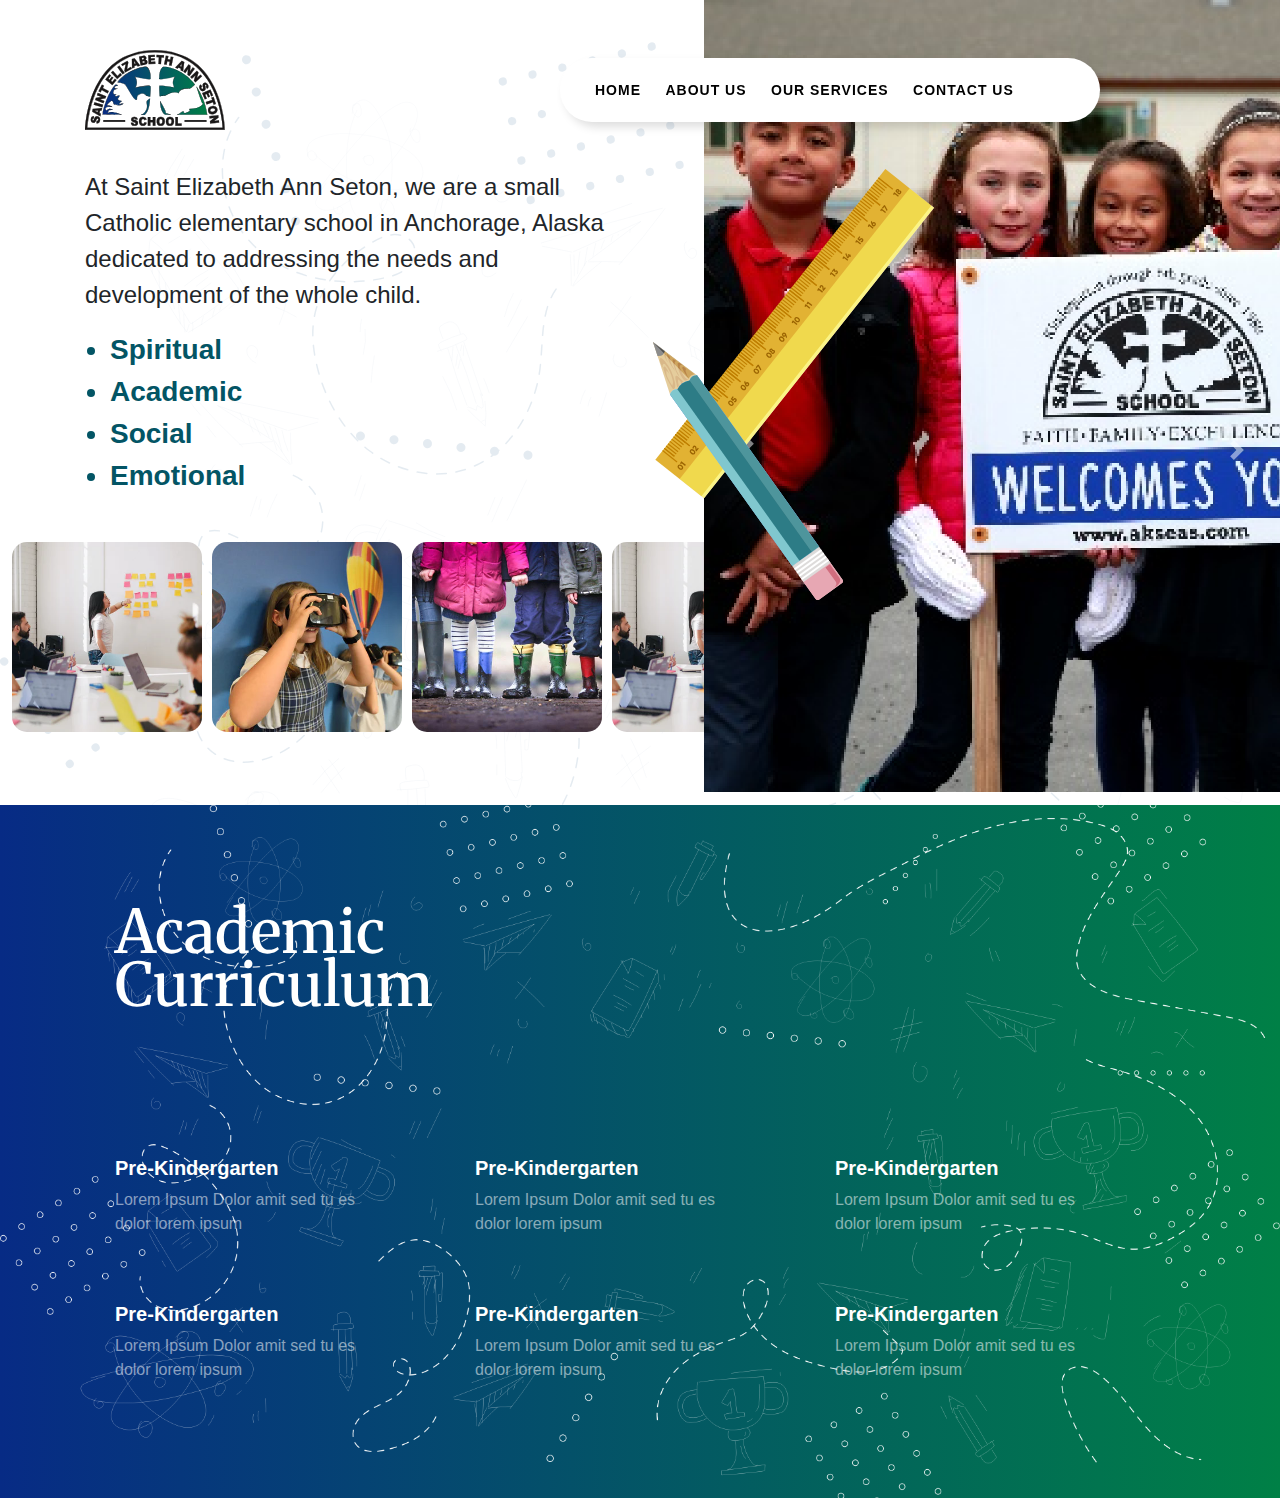
==== index.html @ f668ed04 "night changes" ====
<!DOCTYPE html>
<html lang="en">

<head>
    <meta charset="UTF-8">
    <meta http-equiv="X-UA-Compatible" content="IE=edge">
    <meta name="viewport" content="width=device-width, initial-scale=1.0">
    <title>Seas Website HTML Prototype</title>

    <!-- Link CSS -->
    <link rel="stylesheet" href="css/plugins.min.css">
    <link rel="stylesheet" href="css/style.css">
    <link rel="stylesheet" href="css/responsive.css">
</head>

<body>
    <div class="hero-main" style="background-image:url(images/bg-hero-vector.svg)">
        <header id="main">
            <div class="container">
                <div class="row align-items-center">
                    <div class="col-xl-3">
                        <div class="logo-main">
                            <img src="images/logo.svg" width="100" alt="">
                        </div>
                    </div>
                    <div class="col-xl-6 offset-xl-2">
                        <div class="navigation-bar">
                            <ul>
                                <li><a href="#">Home</a></li>
                                <li><a href="#">About us</a></li>
                                <li><a href="#">Our Services</a></li>
                                <li><a href="#">Contact us</a></li>

                            </ul>
                        </div>
                    </div>
                </div>
            </div>
        </header>
        <div class="hero-section">

            <div class="hero-table">
                <div class="hero-table-cell">
                    <div class="container">
                        <div class="row">
                            <div class="col-lg-6">
                                <div class="content">
                                    <p>
                                        At Saint Elizabeth Ann Seton, we are a small Catholic elementary school in
                                        Anchorage, Alaska
                                        dedicated to addressing the needs and development of the whole child.
                                    </p>
                                    <ul class="list-features">
                                        <li>Spiritual</li>
                                        <li>Academic</li>
                                        <li>Social</li>
                                        <li>Emotional</li>
                                    </ul>
                                </div>
                            </div>
                            <div class="hero-slider">
                                <div id="carouselExampleControls" class="carousel slide" data-ride="carousel">
                                    <div class="carousel-inner">
                                      <div class="carousel-item active">
                                        <img src="images/hero-image-main.png" class="d-block w-100" alt="...">
                                      </div>
                                      <div class="carousel-item">
                                        <img src="images/hero-image-main.png" class="d-block w-100" alt="...">
                                      </div>
                                      <div class="carousel-item">
                                        <img src="images/hero-image-main.png" class="d-block w-100" alt="...">
                                      </div>
                                    </div>
                                    <a class="carousel-control-prev" href="#carouselExampleControls" role="button" data-slide="prev">
                                      <span class="carousel-control-prev-icon" aria-hidden="true"></span>
                                      <span class="sr-only">Previous</span>
                                    </a>
                                    <a class="carousel-control-next" href="#carouselExampleControls" role="button" data-slide="next">
                                      <span class="carousel-control-next-icon" aria-hidden="true"></span>
                                      <span class="sr-only">Next</span>
                                    </a>
                                  </div>

                            </div>
                            <img src="images/pencil.svg" class="pencil">
                        </div>
                    </div>
                    <div class="quick-links-box">
                        <div class="quick-link-single" style="background-image:url(images/image-1.png);"><div class="overlay"><p>Admission Process</p></div></div>
                        <div class="quick-link-single" style="background-image:url(images/image-2.jpg);"><div class="overlay"><p>Admission Process</p></div></div>
                        <div class="quick-link-single" style="background-image:url(images/image-3.jpg);"><div class="overlay"><p>Admission Process</p></div></div>
                        <div class="quick-link-single" style="background-image:url(images/image-1.png);"><div class="overlay"><p>Admission Process</p></div></div>
                    </div>
                    <div class="social-media-icons">
                        
                    </div>
                </div>
            </div>
        </div>
    </div>

    <div class="academic-curriculum-section" style=" background-image:
    linear-gradient(to right, #072b85, #008046)">
        <div class="academic-curriculum" style="background-image:url(images/vector-2.png)">
            <div class="container">
                <h4 class="section-title">Academic<br> Curriculum</h4>
                <div class="curriculums">
                    <div class="row">
                        <div class="col-lg-4">
                            <div class="single-curri">
                                <h4>Pre-Kindergarten</h4>
                                <p>Lorem Ipsum Dolor amit sed tu es dolor lorem ipsum</p>
                            </div>
                        </div>
                        <div class="col-lg-4">
                            <div class="single-curri">
                                <h4>Pre-Kindergarten</h4>
                                <p>Lorem Ipsum Dolor amit sed tu es dolor lorem ipsum</p>
                            </div>
                        </div>
                        <div class="col-lg-4">
                            <div class="single-curri">
                                <h4>Pre-Kindergarten</h4>
                                <p>Lorem Ipsum Dolor amit sed tu es dolor lorem ipsum</p>
                            </div>
                        </div>
                        <div class="col-lg-4">
                            <div class="single-curri">
                                <h4>Pre-Kindergarten</h4>
                                <p>Lorem Ipsum Dolor amit sed tu es dolor lorem ipsum</p>
                            </div>
                        </div>
                        <div class="col-lg-4">
                            <div class="single-curri">
                                <h4>Pre-Kindergarten</h4>
                                <p>Lorem Ipsum Dolor amit sed tu es dolor lorem ipsum</p>
                            </div>
                        </div>
                        <div class="col-lg-4">
                            <div class="single-curri">
                                <h4>Pre-Kindergarten</h4>
                                <p>Lorem Ipsum Dolor amit sed tu es dolor lorem ipsum</p>
                            </div>
                        </div>
                    </div>
                </div>
        </div>
        </div>
    </div>
    <!-- Scripts Linked -->
    <script src="js/plugins.min.js"></script>
    <script src="js/main.js"></script>
</body>

</html>
---- css/style.css ----
/** 
Main Styles **/ 

@import url('https://fonts.googleapis.com/css2?family=Merriweather:wght@300;400;700;900&display=swap');
/** ========================================= Header **================================================ **/
header#main {position: absolute;left: 0;right: 0;top: 50px;}

header#main .logo-main img {
    width: 140px;
}

.navigation-bar {
    background: #fff;
    box-shadow: 5px 5px 10px #0002;
    padding: 10px;
    border-radius: 50px;
    position: relative;
    z-index: 10;
}

.navigation-bar ul {
    margin: 0;
    list-style: none;
    padding: 0;
    padding-left: 15px;
}

.navigation-bar ul li {
    padding: 10px;
    display: inline-block;
}

.navigation-bar ul li a {
    color: #000;
    font-size: 14px;
    font-weight: 700;
    text-decoration: none;
    text-transform: uppercase;
    letter-spacing: 1px;
}

/** Hero Section **/ 
.hero-section {
    height: 100vh;
}
.hero-table {
    display: table;
    width: 100%;
    height: 100%;
}

.hero-table-cell {
    display: table-cell;
    vertical-align: middle;
    height: 100%;
}

.hero-slider {
    position: absolute;
    top: 0;
    right: 0;
    height: 100vh;
    width: 45vw;
    z-index: 5;
}

.main-hero-image {
    height: 100vh;
    width: 45vw;
    z-index: 1;
    background-position: top;
    background-size: cover;
}

.hero-section .content p {
    font-size: 24px;
    letter-spacing: 0px;
}

ul.list-features li {
    font-size: 28px;
    color: #035565;
    font-weight: bold;
}

ul.list-features {
    margin: 0;
    padding: 0px 25px;
}

img.pencil {
    position: absolute;
    right: 27%;
    width: 22%;
    z-index: 99;
}

.carousel-item {
    height: 100vh;
}

.quick-links-box {
    display: grid;
    grid-template-columns: repeat(4,1fr);
    grid-gap: 10px;
    width: 45vw;
    margin-top: 45px;
    margin-left: 12px;
}

.quick-link-single {
    height: 190px;
    width: 190px;
    border-radius: 15px;
    background-position: center;
    background-size: cover!important;
    position: relative;
    transition:all .3s ease-in;
    cursor: pointer;
    
}

.overlay {
    visibility: hidden;
    opacity: 0;
    height: 100%;
    display: flex;
    align-items: center;
    justify-content: center;
    color: #fff;
    font-weight: 600;
    font-size: 18px;
    padding: 0px 40px;
    border-radius: 15px;
    text-align: center;
    transition:all .2s ease-in;
}

.overlay{
    background: linear-gradient(to right, #072b85, #008046);
    
}
.quick-link-single:hover .overlay{
    visibility: visible;
    opacity: 1;
    transition:all .2s ease-in;
}

/** Academic Curriculum **/ 


.academic-curriculum-section {
    
margin-top: -95px;
}

.academic-curriculum-section h4.section-title {
    font-size: 60px;
    color: #fff;
    font-family: 'Merriweather', serif;
    line-height: 53px;
}

.academic-curriculum {
    padding: 100px;
    background-position: center;
    background-size: cover;
    background-repeat: no-repeat;
}

.curriculums {
    margin-top: 95px;
}

.single-curri h4 {
    font-size: 20px;
    font-weight: 700;
    color: #fff;
}

.single-curri p {
    font-size: 16px;
    color: #fff8;
    padding: 0px 70px 0px 0px;
}

.single-curri {
    margin-top: 50px;
}
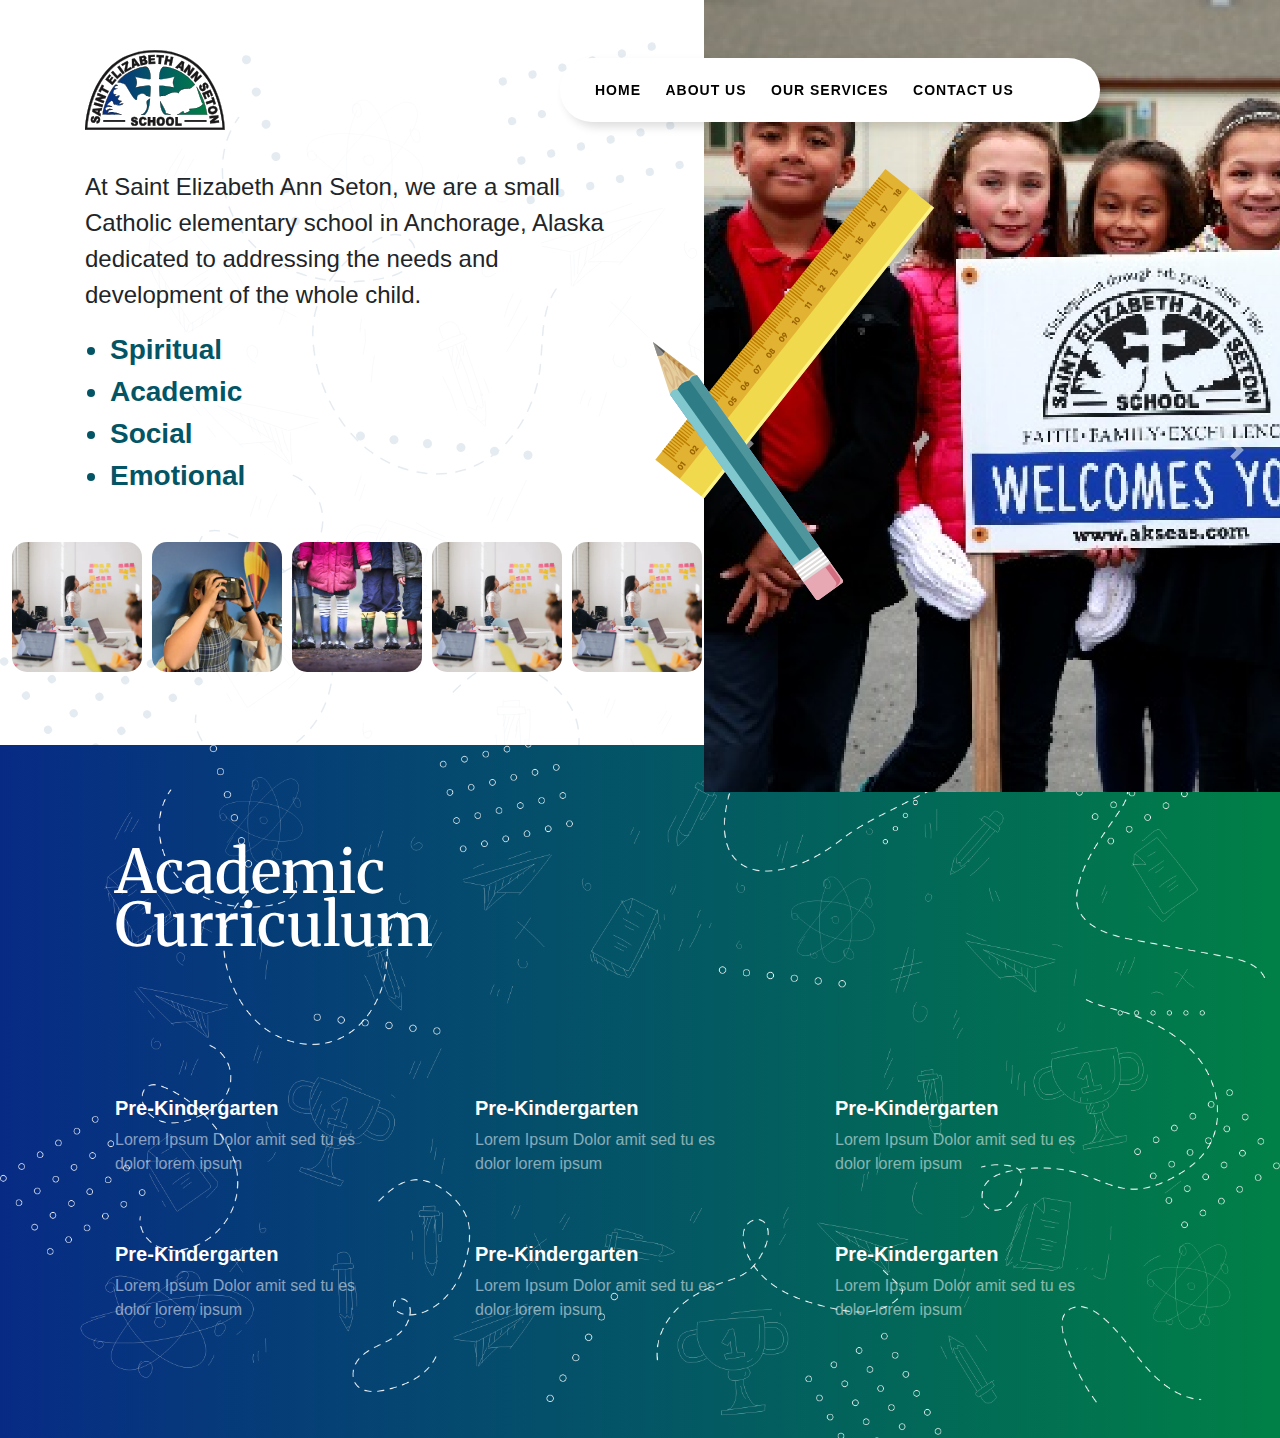
==== commit 858b9967: "change" ====
--- a/index.html
+++ b/index.html
@@ -90,6 +90,7 @@
                         <div class="quick-link-single" style="background-image:url(images/image-2.jpg);"><div class="overlay"><p>Admission Process</p></div></div>
                         <div class="quick-link-single" style="background-image:url(images/image-3.jpg);"><div class="overlay"><p>Admission Process</p></div></div>
                         <div class="quick-link-single" style="background-image:url(images/image-1.png);"><div class="overlay"><p>Admission Process</p></div></div>
+                        <div class="quick-link-single" style="background-image:url(images/image-1.png);"><div class="overlay"><p>Admission Process</p></div></div>
                     </div>
                     <div class="social-media-icons">
                         
--- a/css/style.css
+++ b/css/style.css
@@ -41,7 +41,7 @@
 
 /** Hero Section **/ 
 .hero-section {
-    height: 100vh;
+    height: 840px;
 }
 .hero-table {
     display: table;
@@ -59,7 +59,7 @@
     position: absolute;
     top: 0;
     right: 0;
-    height: 100vh;
+    height: 900px;
     width: 45vw;
     z-index: 5;
 }
@@ -96,28 +96,28 @@
 }
 
 .carousel-item {
-    height: 100vh;
+    height: 900px;
 }
 
 .quick-links-box {
     display: grid;
-    grid-template-columns: repeat(4,1fr);
+    grid-template-columns: repeat(5,1fr);
     grid-gap: 10px;
-    width: 45vw;
     margin-top: 45px;
     margin-left: 12px;
+    max-width: 50vw;
 }
 
 .quick-link-single {
-    height: 190px;
-    width: 190px;
+    height: 130px;
+    width: 130px;
     border-radius: 15px;
     background-position: center;
     background-size: cover!important;
     position: relative;
     transition:all .3s ease-in;
     cursor: pointer;
-    
+    margin: 0 auto;
 }
 
 .overlay {
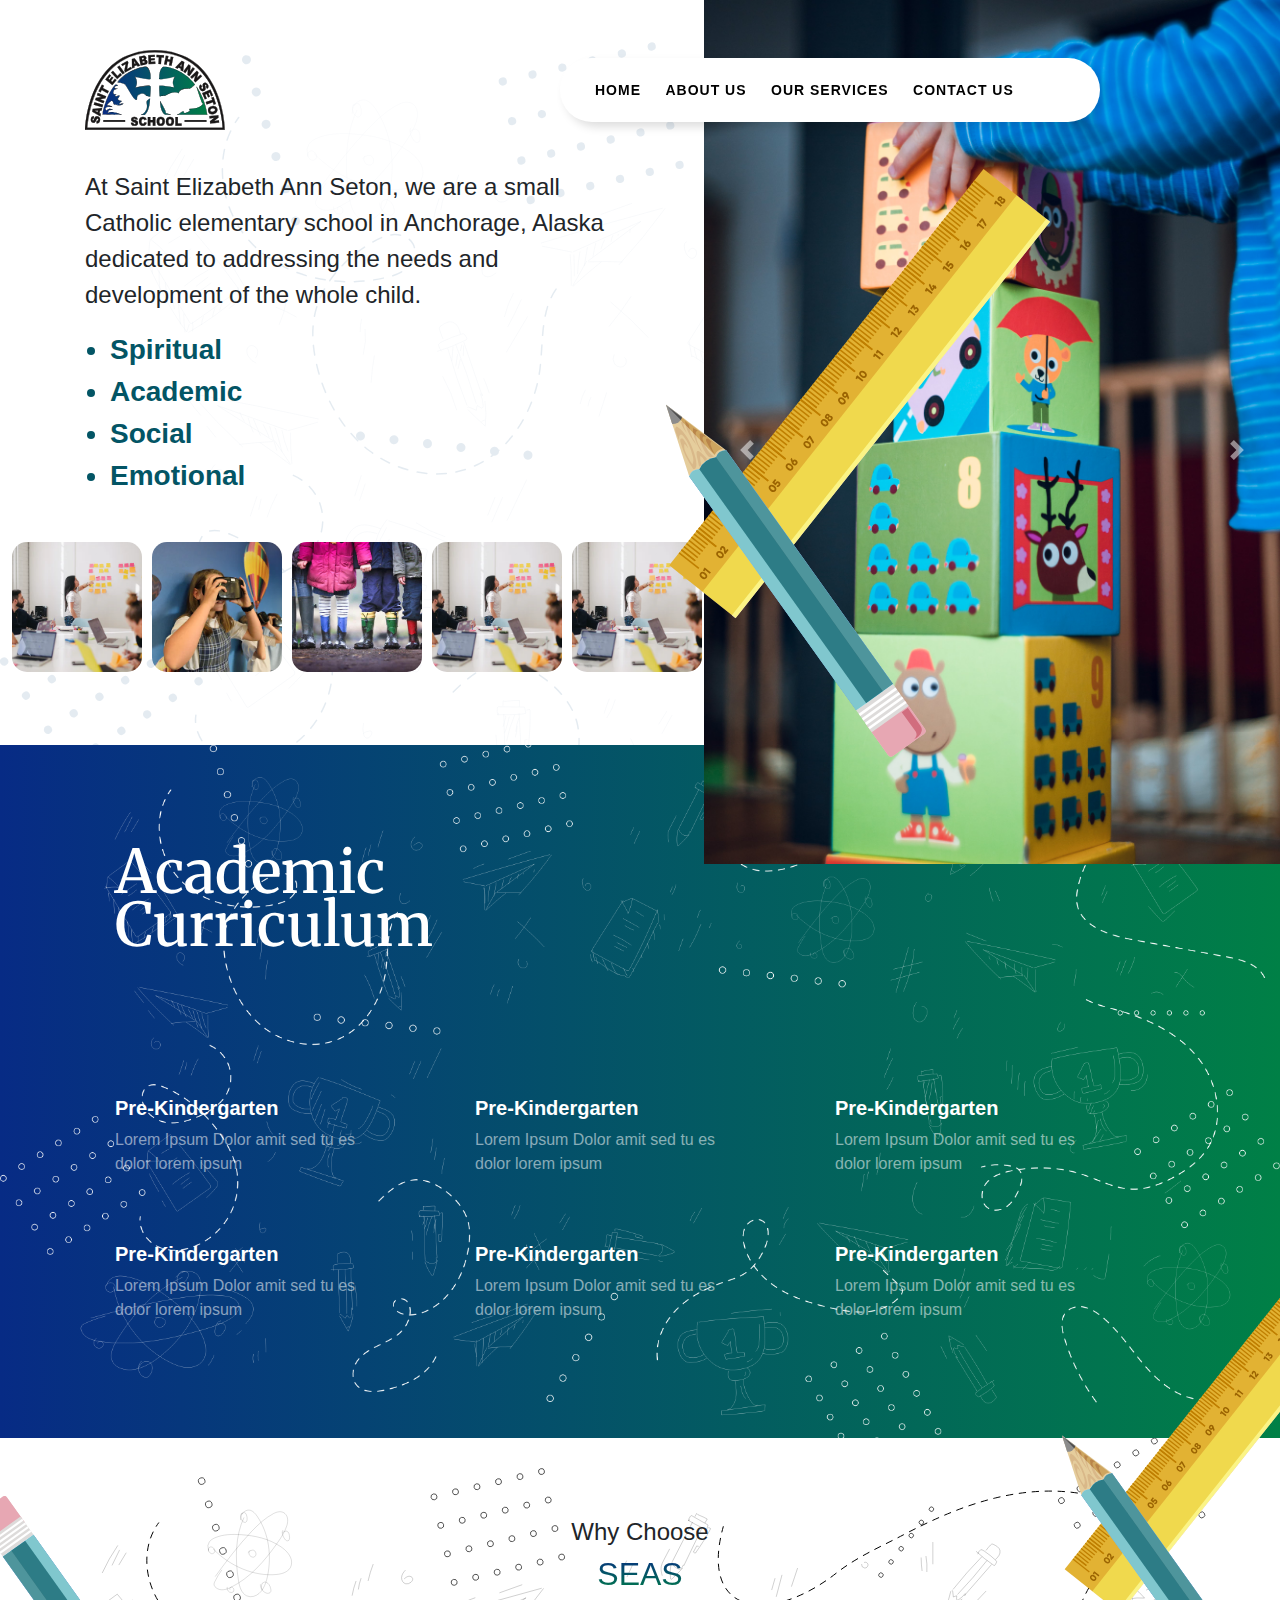
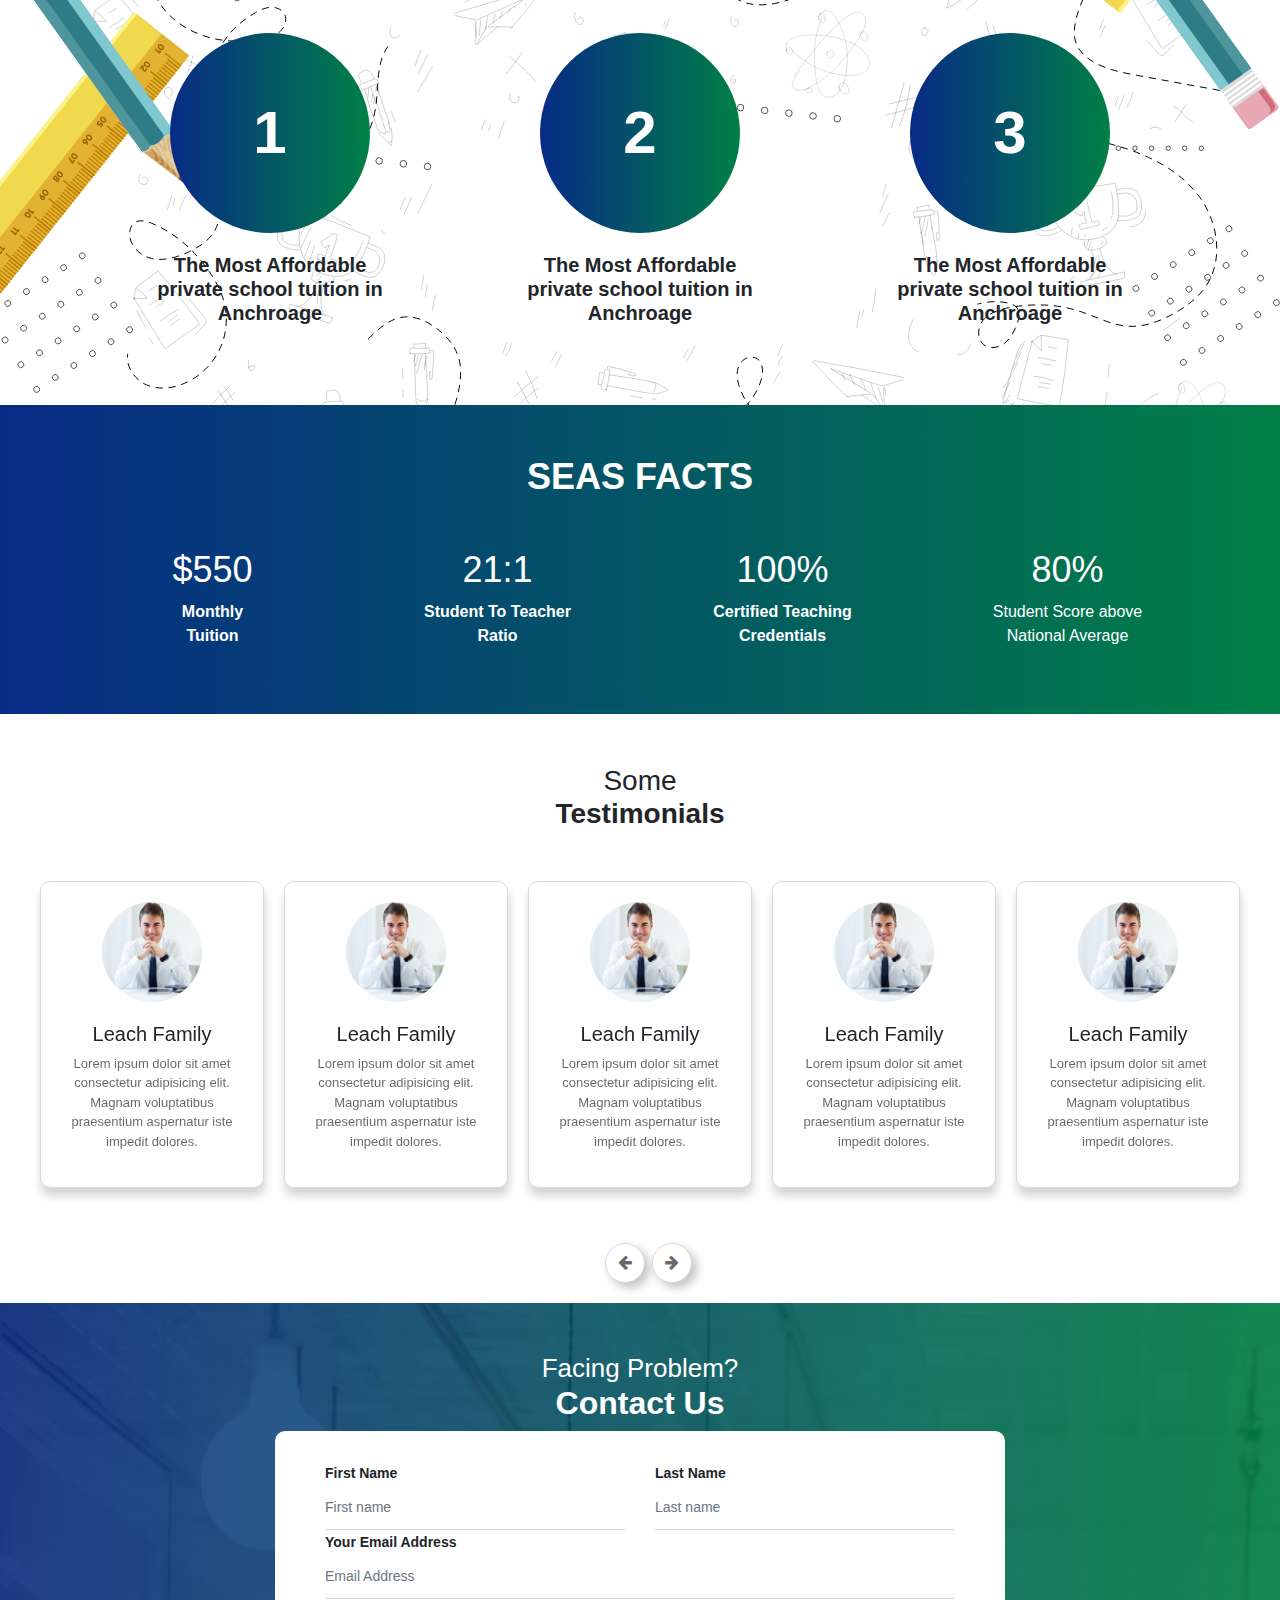
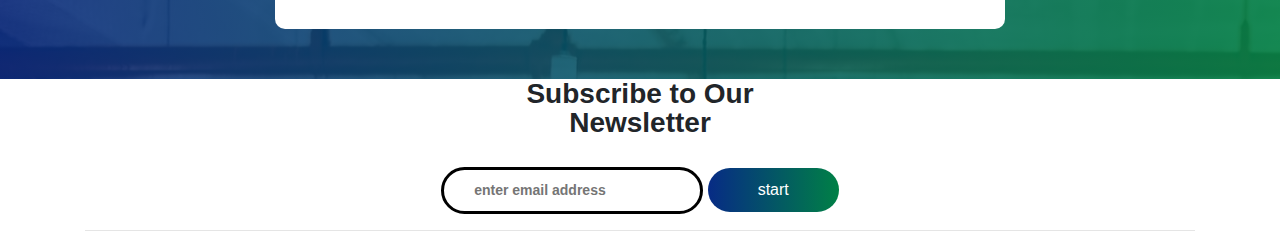
==== commit b696314a: "changes day end" ====
--- a/index.html
+++ b/index.html
@@ -11,6 +11,7 @@
     <link rel="stylesheet" href="css/plugins.min.css">
     <link rel="stylesheet" href="css/style.css">
     <link rel="stylesheet" href="css/responsive.css">
+    <link rel="stylesheet" href="https://cdnjs.cloudflare.com/ajax/libs/font-awesome/4.7.0/css/font-awesome.min.css">
 </head>
 
 <body>
@@ -62,10 +63,10 @@
                                 <div id="carouselExampleControls" class="carousel slide" data-ride="carousel">
                                     <div class="carousel-inner">
                                       <div class="carousel-item active">
-                                        <img src="images/hero-image-main.png" class="d-block w-100" alt="...">
+                                        <img src="images/hero-new.jpg" class="d-block w-100" alt="...">
                                       </div>
                                       <div class="carousel-item">
-                                        <img src="images/hero-image-main.png" class="d-block w-100" alt="...">
+                                        <img src="images/hero-new-2.jpg" class="d-block w-100" alt="...">
                                       </div>
                                       <div class="carousel-item">
                                         <img src="images/hero-image-main.png" class="d-block w-100" alt="...">
@@ -102,7 +103,7 @@
 
     <div class="academic-curriculum-section" style=" background-image:
     linear-gradient(to right, #072b85, #008046)">
-        <div class="academic-curriculum" style="background-image:url(images/vector-2.png)">
+        <div class="academic-curriculum pattern-bg">
             <div class="container">
                 <h4 class="section-title">Academic<br> Curriculum</h4>
                 <div class="curriculums">
@@ -148,6 +149,182 @@
         </div>
         </div>
     </div>
+
+    <!-- Why Choose Seas -->
+    <div class="why-choose-us-wrapper pattern-bg-2">
+        <img src="images/pencil.svg" id="wcu-pencil-1" alt="">
+        <img src="images/pencil.svg" id="wcu-pencil-2" alt="">
+        <div class="container">
+            <h4 class="section subtitlte">
+                Why Choose
+            </h4>
+            <h2 class="section-title">SEAS</h2>
+            <div class="container">
+                <div class="why-points">
+                    <div class="row">
+                        <div class="col-md-4">
+                           <div class="single-why-box">
+                            <div class="count-box">
+                                1
+                            </div>
+                            <h3>The Most Affordable private school tuition in Anchroage</h3>
+                           </div>
+                        </div>
+                        <div class="col-md-4">
+                           <div class="single-why-box">
+                            <div class="count-box">
+                                2
+                            </div>
+                            <h3>The Most Affordable private school tuition in Anchroage</h3>
+                           </div>
+                        </div>
+                        <div class="col-md-4">
+                           <div class="single-why-box">
+                            <div class="count-box">
+                                3
+                            </div>
+                            <h3>The Most Affordable private school tuition in Anchroage</h3>
+                           </div>
+                        </div>
+                        
+                    </div>
+                </div>
+            </div>
+        </div>
+    </div>
+    <!-- End Why Choose Seas  -->
+
+    <!-- Seas Facts -->
+    <div class="facts-wrapper" style=" background-image:
+    linear-gradient(to right, #072b85, #008046)">
+        <div class="container">
+            <h3 class="section-title">SEAS FACTS</h3>
+            <div class="facts">
+                <div class="row">
+                    <div class="col-md-3">
+                        <div class="fact-single">
+                            <h4 class="figure-count">$550</h4>
+                            <p>Monthly <br> Tuition</p>
+                        </div>
+                    </div>
+                    <div class="col-md-3">
+                        <div class="fact-single">
+                            <h4 class="figure-count">21:1</h4>
+                            <p>Student To Teacher <br> Ratio</p>
+                        </div>
+                    </div>
+                    <div class="col-md-3">
+                       <div class="fact-single">
+                        <h4 class="figure-count">100%</h4>
+                        <p>Certified Teaching <br> Credentials</p>
+                       </div>
+                    </div>
+                    <div class="col-md-3">
+                        <div class="fact-single">
+                            <h4 class="figure-count">80%</h4>
+                        <span>Student Score above <br> National Average</p>
+                        </div>
+                    </div>
+                </div>
+            </div>
+        </div>
+    </div>
+    <!-- End Seas Facts -->
+
+    <!-- Testimonials Section -->
+    <div class="testimonial-section-wrapper">
+        <div class="container-fluid">
+            <h3 class="section-title">
+                Some <strong>Testimonials</strong>
+            </h3>
+            <div class="testimonials">
+                <div class="testimonial-single">
+                    <div class="testi-image" style="background-image:url(images/testimonial-.jpg)"></div>
+                    <h3>Leach Family</h3>
+                    <p>Lorem ipsum dolor sit amet consectetur adipisicing elit. Magnam voluptatibus praesentium aspernatur iste impedit dolores.</p>
+                </div>
+                <div class="testimonial-single">
+                    <div class="testi-image" style="background-image:url(images/testimonial-.jpg)"></div>
+                    <h3>Leach Family</h3>
+                    <p>Lorem ipsum dolor sit amet consectetur adipisicing elit. Magnam voluptatibus praesentium aspernatur iste impedit dolores.</p>
+                </div>
+                <div class="testimonial-single">
+                    <div class="testi-image" style="background-image:url(images/testimonial-.jpg)"></div>
+                    <h3>Leach Family</h3>
+                    <p>Lorem ipsum dolor sit amet consectetur adipisicing elit. Magnam voluptatibus praesentium aspernatur iste impedit dolores.</p>
+                </div>
+                <div class="testimonial-single">
+                    <div class="testi-image" style="background-image:url(images/testimonial-.jpg)"></div>
+                    <h3>Leach Family</h3>
+                    <p>Lorem ipsum dolor sit amet consectetur adipisicing elit. Magnam voluptatibus praesentium aspernatur iste impedit dolores.</p>
+                </div>
+                <div class="testimonial-single">
+                    <div class="testi-image" style="background-image:url(images/testimonial-.jpg)"></div>
+                    <h3>Leach Family</h3>
+                    <p>Lorem ipsum dolor sit amet consectetur adipisicing elit. Magnam voluptatibus praesentium aspernatur iste impedit dolores.</p>
+                </div>
+                <div class="testimonial-single">
+                    <div class="testi-image" style="background-image:url(images/testimonial-.jpg)"></div>
+                    <h3>Leach Family</h3>
+                    <p>Lorem ipsum dolor sit amet consectetur adipisicing elit. Magnam voluptatibus praesentium aspernatur iste impedit dolores.</p>
+                </div>
+            </div>
+        </div>
+    </div>
+    <!-- End Testimonials Section -->
+
+    <!-- Contact Us  -->
+    <div class="contact-us-wrapper">
+        <div class="container">
+            <h5>Facing Problem?</h5>
+            <h3>Contact Us</h3>
+            <div class="row">
+                <div class="col-lg-8 mx-auto">
+                    <div class="form-wrapper">
+                        <form>
+                            <div class="row">
+                              <div class="col">
+                                <label>First Name</label>
+                                <input type="text" class="form-control" placeholder="First name">
+                              </div>
+                              <div class="col">
+                                <label>Last Name</label>
+                                <input type="text" class="form-control" placeholder="Last name">
+                              </div>
+                            </div>
+                            <div class="row">
+                                <div class="col">
+                                  <label>Your Email Address</label>
+                                  <input type="text" class="form-control" placeholder="Email Address">
+                                </div>
+                              </div>
+                          </form>
+                    </div>
+                </div>
+            </div>
+        </div>
+    </div>
+    <!-- End Contact us -->
+
+    <!-- Footer -->
+    <footer id="main">
+        <div class="container">
+                <div class="newsletter">
+                <div class="row">
+                    <div class="col-md-6 mx-auto">
+                        <h3>Subscribe to Our <br> Newsletter</h3>
+                    <form action="#">
+                        <input type="email" placeholder="Enter Email Address">
+                        <input type="submit" name="subscribe_newsletter" value="Start">
+                    </form>
+                    </div>
+                </div>
+            </div>
+            <hr>
+        </div>
+    </footer>
+    <!-- End Footer -->
+
     <!-- Scripts Linked -->
     <script src="js/plugins.min.js"></script>
     <script src="js/main.js"></script>
--- a/css/style.css
+++ b/css/style.css
@@ -2,6 +2,9 @@
 Main Styles **/ 
 
 @import url('https://fonts.googleapis.com/css2?family=Merriweather:wght@300;400;700;900&display=swap');
+body{
+    overflow-x: hidden;
+}
 /** ========================================= Header **================================================ **/
 header#main {position: absolute;left: 0;right: 0;top: 50px;}
 
@@ -90,8 +93,8 @@
 
 img.pencil {
     position: absolute;
-    right: 27%;
-    width: 22%;
+    right: 18%;
+    width: 30%;
     z-index: 99;
 }
 
@@ -186,4 +189,253 @@
 
 .single-curri {
     margin-top: 50px;
+}
+
+/** Why Seas Wrapper **/
+.pattern-bg{
+    position: relative;
+    background-image:url(../images/vector-2.png);
+    background-position: center;
+    background-size: cover;
+    background-repeat: no-repeat;
+}
+
+.pattern-bg-2{
+    position: relative;
+    background-image:url(../images/pattern-2.svg);
+    background-position: top center;
+    background-size: cover;
+    background-repeat: no-repeat;
+}
+h4.section.subtitlte {
+    text-align: center;
+    font-weight: 400;
+}
+
+h2.section-title {
+    text-align: center;
+    font-weight: 500;
+    background: -webkit-linear-gradient(#072b85, #008046);
+    -webkit-background-clip: text;
+    -webkit-text-fill-color: transparent;
+}
+
+.why-choose-us-wrapper {padding: 80px 0px;}
+
+img#wcu-pencil-1 {
+    position: absolute;
+    left: -10%;
+    top: 10%;
+    width: 25%;
+    transform: rotate(180deg);
+}
+
+.count-box {
+    background:linear-gradient(to right, #072b85, #008046);
+    border-radius: 50%;
+    width: 200px;
+    height: 200px;
+    display: flex;
+    margin: 0 auto;
+    justify-content: center;
+    align-items: center;
+    font-size: 60px;
+    color: #fff;
+    font-weight: 900;
+}
+
+.single-why-box {
+    text-align: center;
+}
+
+.single-why-box h3 {
+    font-size: 20px;
+    width: 70%;
+    margin: 0 auto;
+    margin-top: 20px;
+    font-weight: 700;
+}
+
+.why-points {
+    margin-top: 40px;
+}
+
+img#wcu-pencil-2 {
+    position: absolute;
+    z-index: 2;
+    left: 83%;
+    width: 25%;
+    top: -35%;
+}
+
+/** Facts Wrapper */ 
+.facts-wrapper h3.section-title {
+    text-align: center;
+    color: #fff;
+    font-weight: 700;
+    font-size: 36px;
+}
+
+.facts-wrapper {
+    padding: 50px;
+}
+
+.fact-single {
+    text-align: center;
+    color: #fff;
+}
+
+.fact-single .figure-count {
+    font-size: 36px;
+}
+
+.fact-single p {
+    font-weight: 700;
+}
+
+.facts {
+    margin-top: 50px;
+}
+
+
+/** Testimonial Section **/ 
+.testimonial-section-wrapper {
+    padding: 50px 15px;
+    margin: 0px 0px 30px 0;
+}
+
+h3.section-title {
+    text-align: center;
+}
+
+h3.section-title strong {
+    display: block;
+}
+
+.testimonial-single {
+    background: #fff;
+    box-shadow: 1px 8px 10px #2223;
+    text-align: center;
+    padding: 20px 15px;
+    border: 1px solid #d9d9d9;
+    margin: 10px 10px 35px 10px;
+    border-radius: 10px;
+}
+
+.testi-image {
+    height: 100px;
+    width: 100px;
+    background: #000;
+    margin: 0 auto;
+    border-radius: 50%;
+    background-position: center;
+    background-size: cover;
+}
+
+.testimonial-single p {
+    font-size: 13px;
+    color: #0009;
+}
+
+.testimonial-single h3 {
+    font-size: 20px;
+    margin-top: 20px;
+}
+
+.testimonials {
+    margin-top: 40px;
+}
+
+button.slick-next.slick-arrow {
+    position: absolute;
+    left: 51%;
+}
+
+button.slick-prev.slick-arrow {
+    position: absolute;
+    top: 100%;
+    left: 50%;
+    margin-left: -35px;
+}
+
+.slick-arrow {
+    margin-top: 20px;
+    background: #fff;
+    border: 1px solid #d9d9d9;
+    border-radius: 50%;
+    width: 30px;
+    text-align: center;
+    color: #0009;
+    box-shadow: 5px 5px 10px #2224;
+    height: 40px;
+    width: 40px;
+}
+
+/** Footer Section **/ 
+.newsletter {
+    text-align: center;
+}
+
+.newsletter h3 {
+    font-size: 28px;
+    font-weight: 700;
+    line-height: 29px;
+}
+
+.newsletter form {
+    margin-top: 30px;
+}
+
+.newsletter form input[type='email'] {border: 3px solid #000;padding: 10px 30px;border-radius: 30px;font-size: 14px;text-transform: lowercase;font-weight: 600;}
+
+.newsletter form input[type="submit"] {
+    background: #000;
+    padding: 10px 50px;
+    color: #fff;
+    border: none;
+    border-radius: 40px;
+    background: linear-gradient(to right,#072b85, #008046);
+    text-transform: lowercase;
+}
+
+/** Contact Us **/
+.contact-us-wrapper{
+    background: linear-gradient(to right, #072b85d9, #008046e8),url(../images/contact-us-bg.jpg);
+    padding: 50px;
+}
+
+.contact-us-wrapper h5 {
+    text-align: center;
+    color: #fff;
+    font-size: 26px;
+    margin: 0;
+}
+
+.contact-us-wrapper h3 {
+    text-align: center;
+    font-size: 32px;
+    color: #fff;
+    font-weight: 700;
+}
+
+.form-wrapper {
+    background: #fff;
+    padding: 30px 50px;
+    border-radius: 10px;
+}
+
+.form-wrapper label {
+    font-weight: 600;
+    font-size: 14px;
+    margin: 0;
+}
+
+.form-wrapper input {
+    border: none;
+    padding: 0;
+    border-bottom: 1px solid #d9d9d9;
+    border-radius: 0;
+    padding-bottom: 10px;
+    font-size: 14px;
+    margin-top: 10px;
 }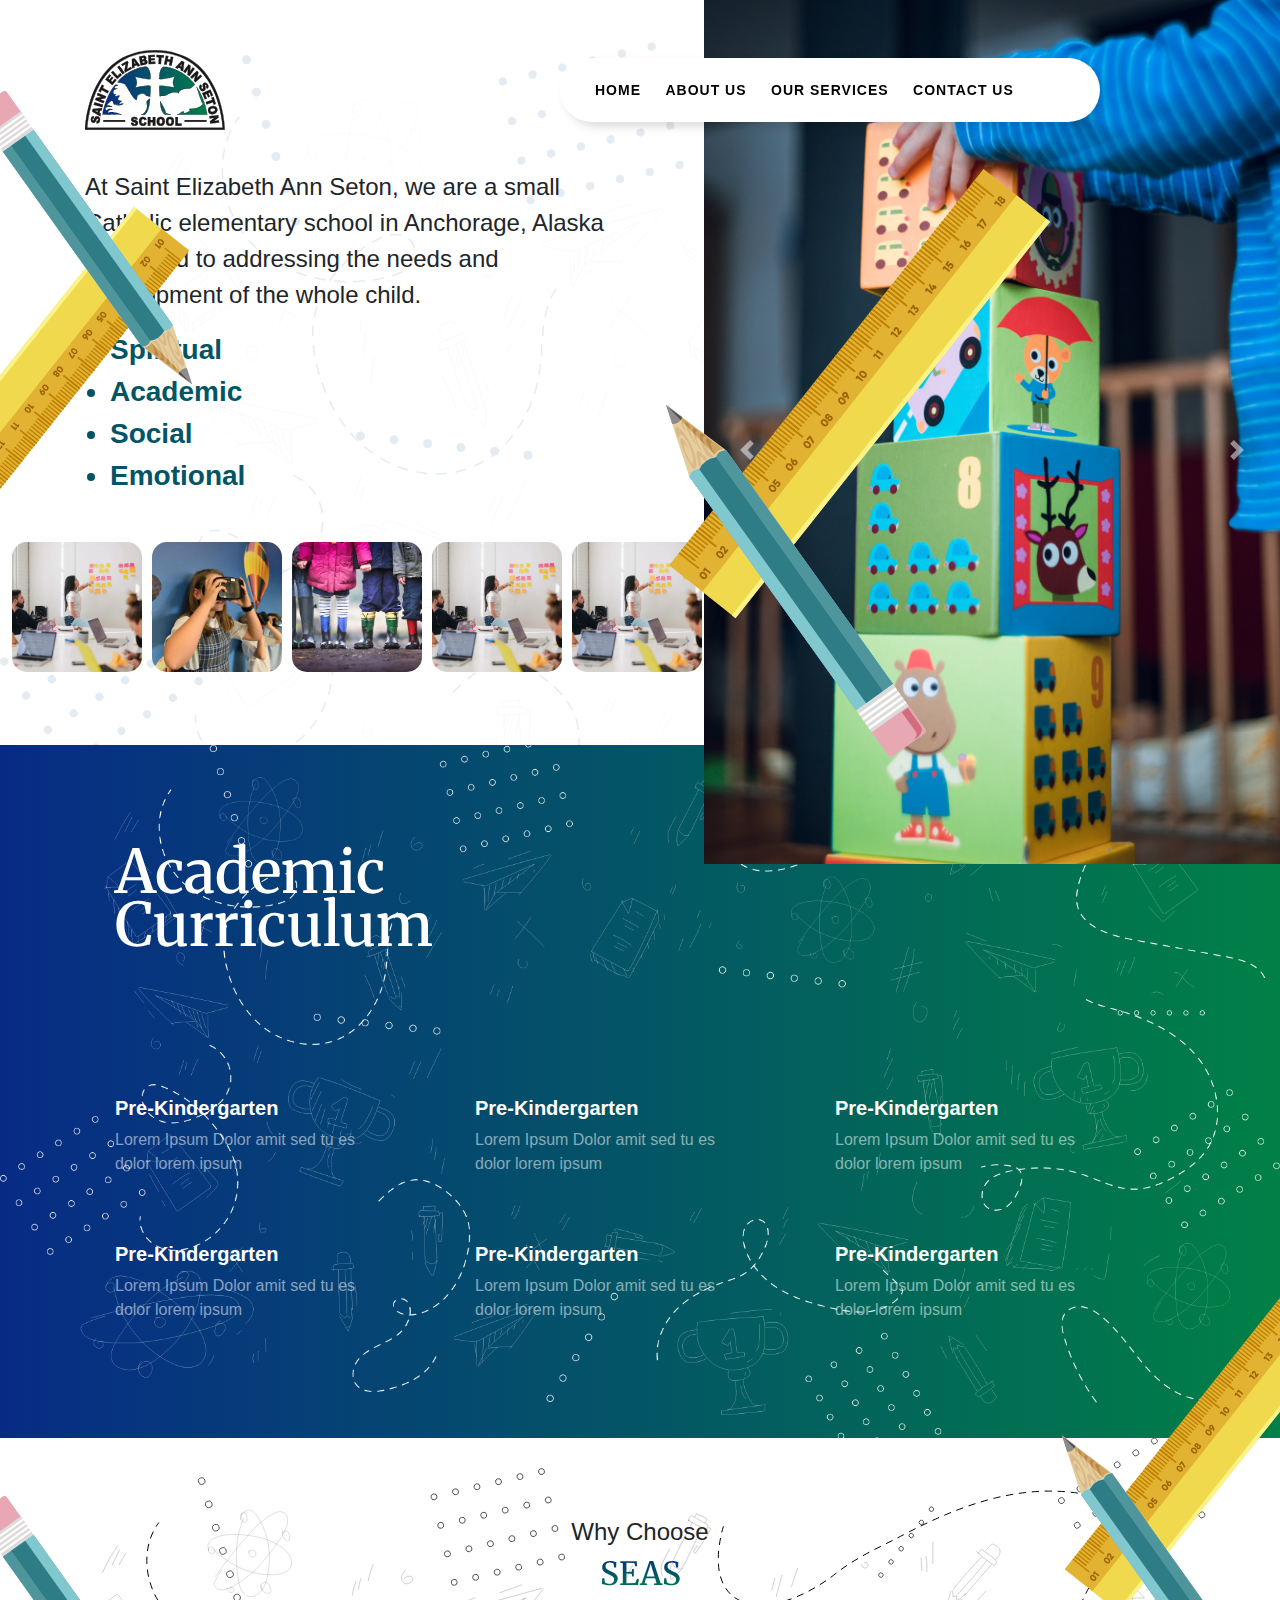
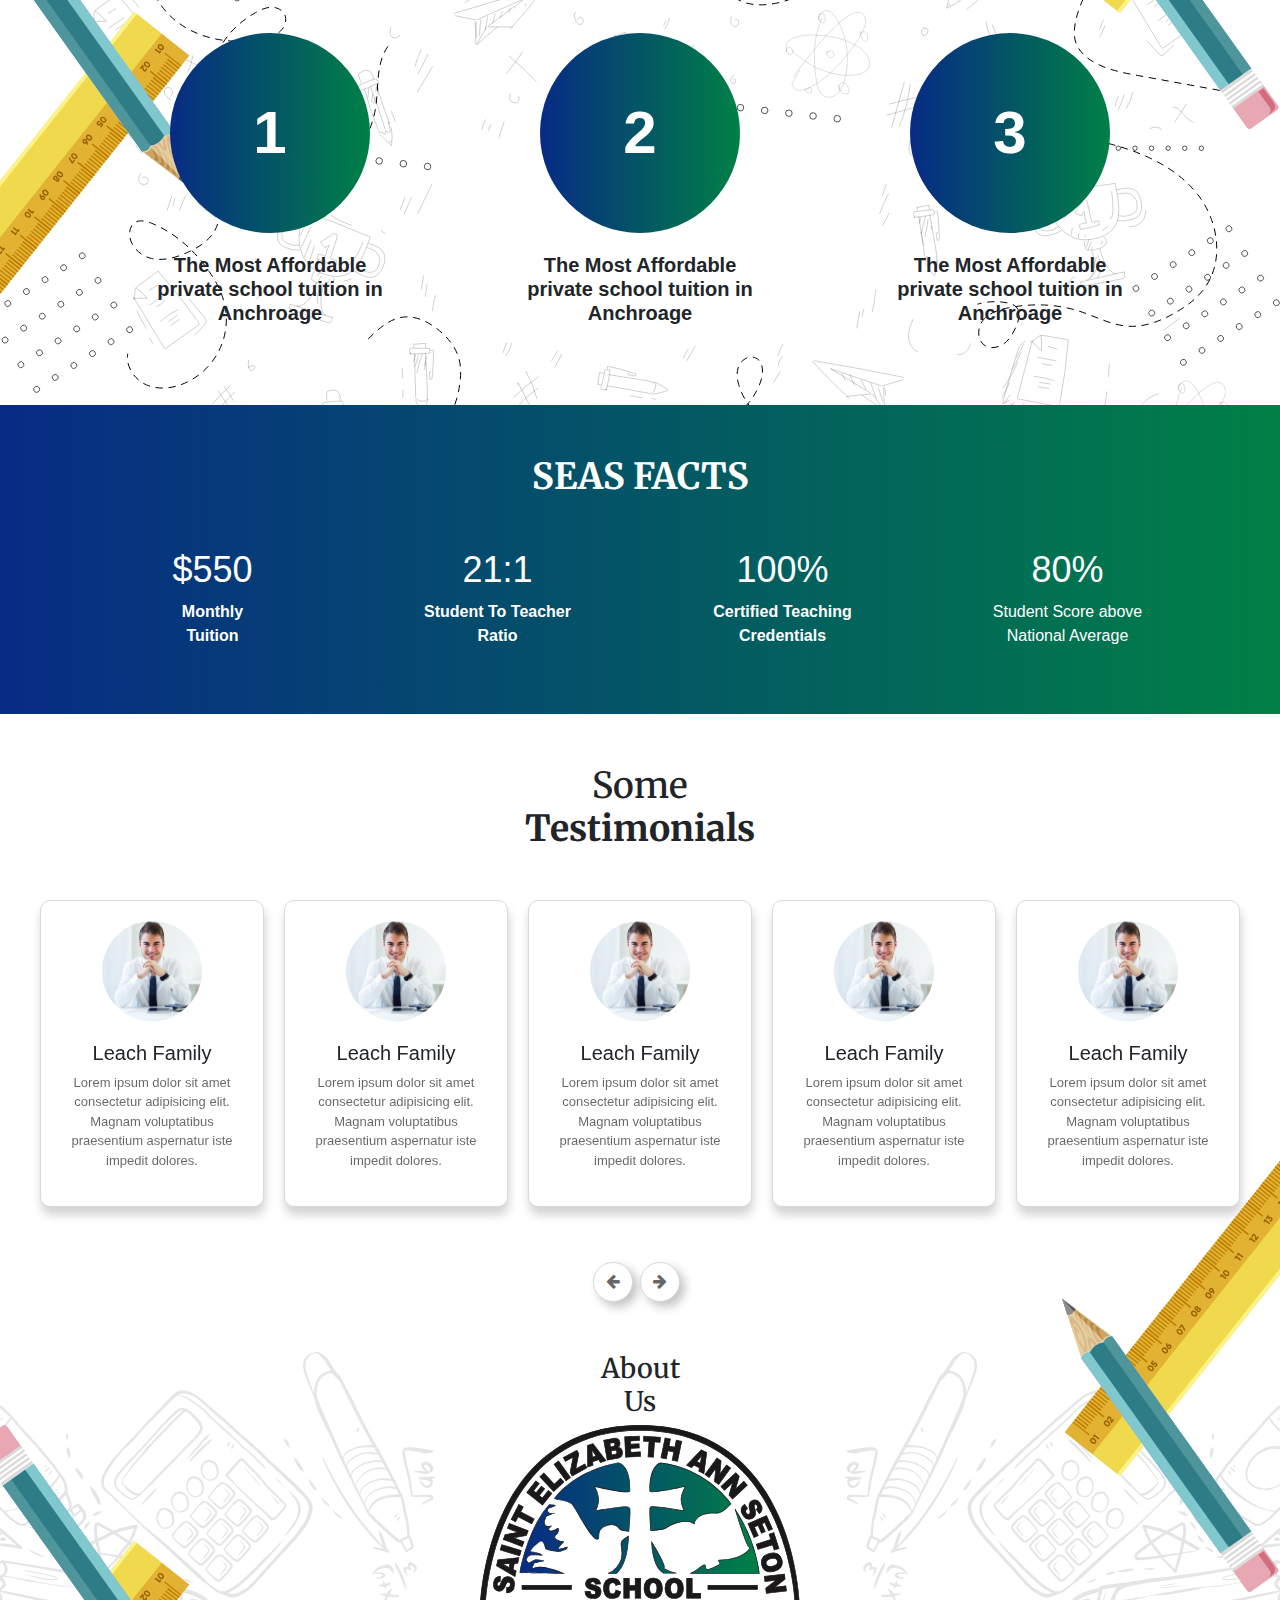
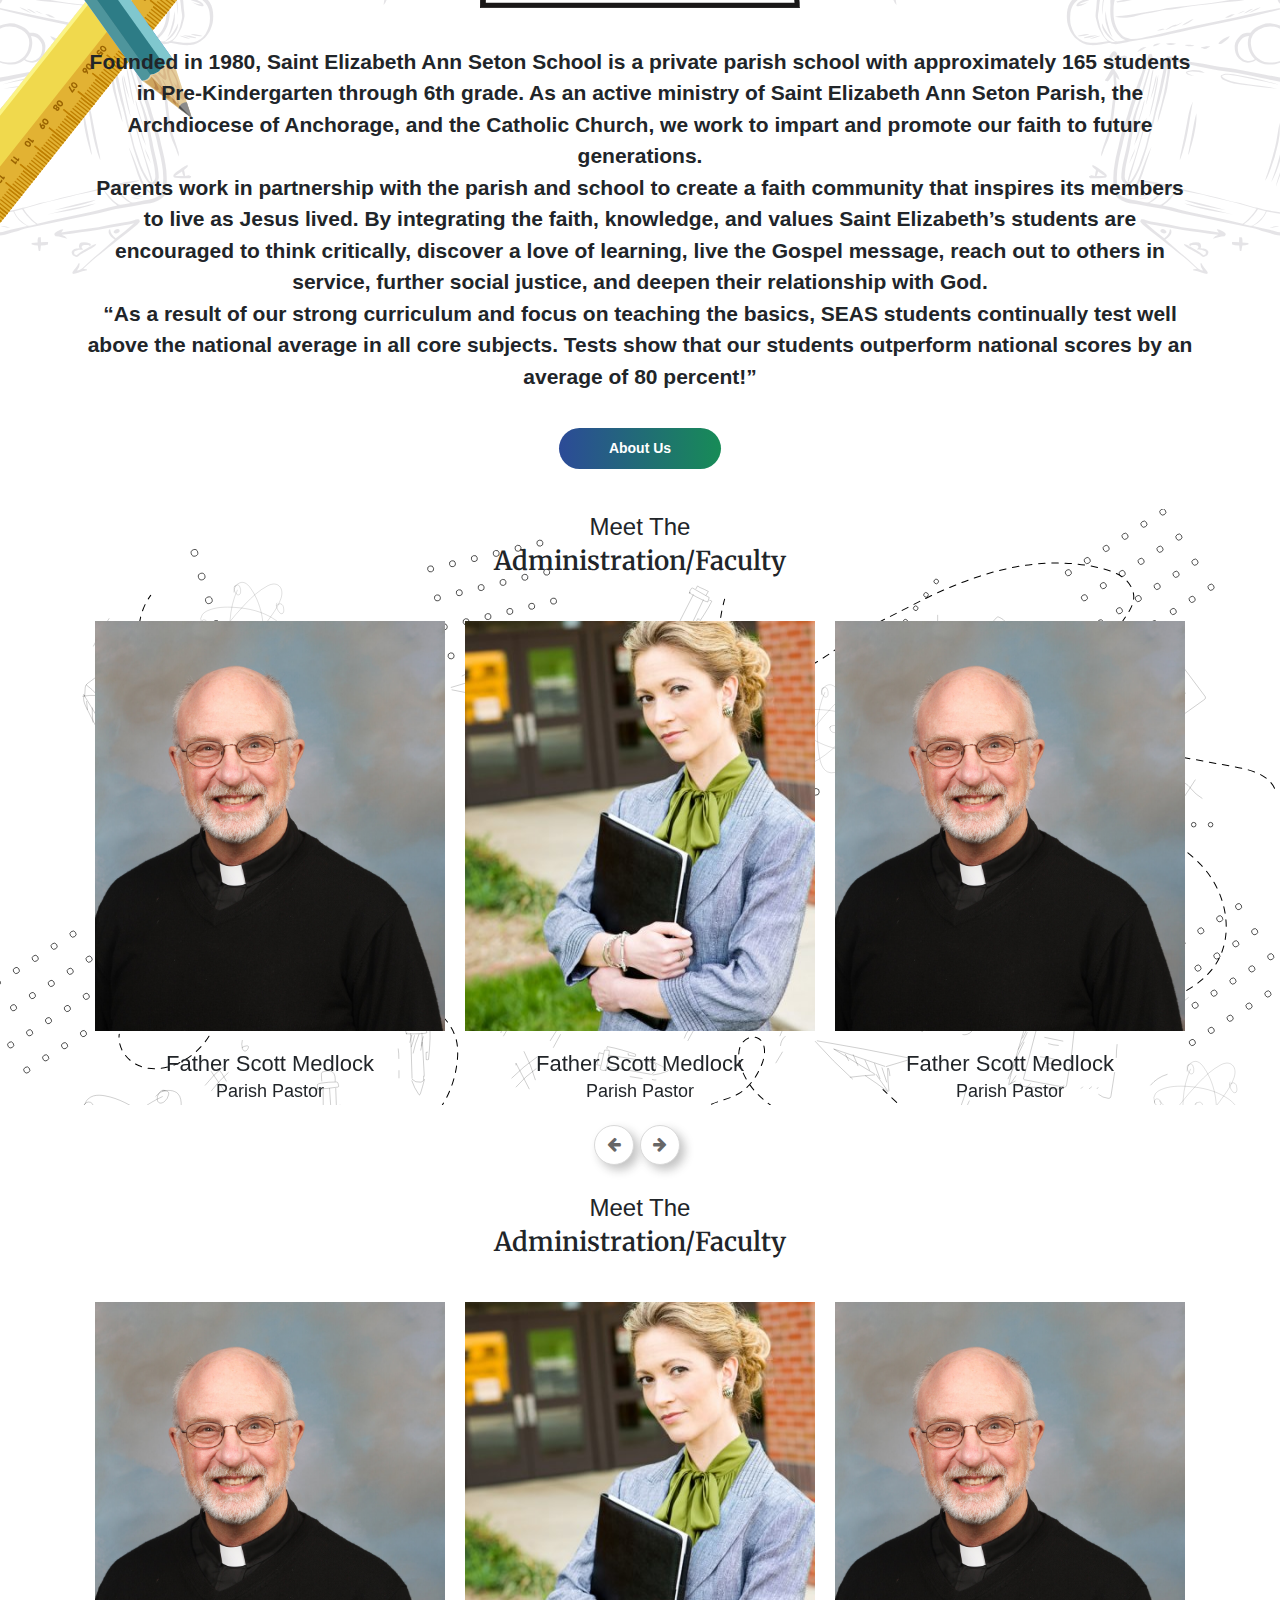
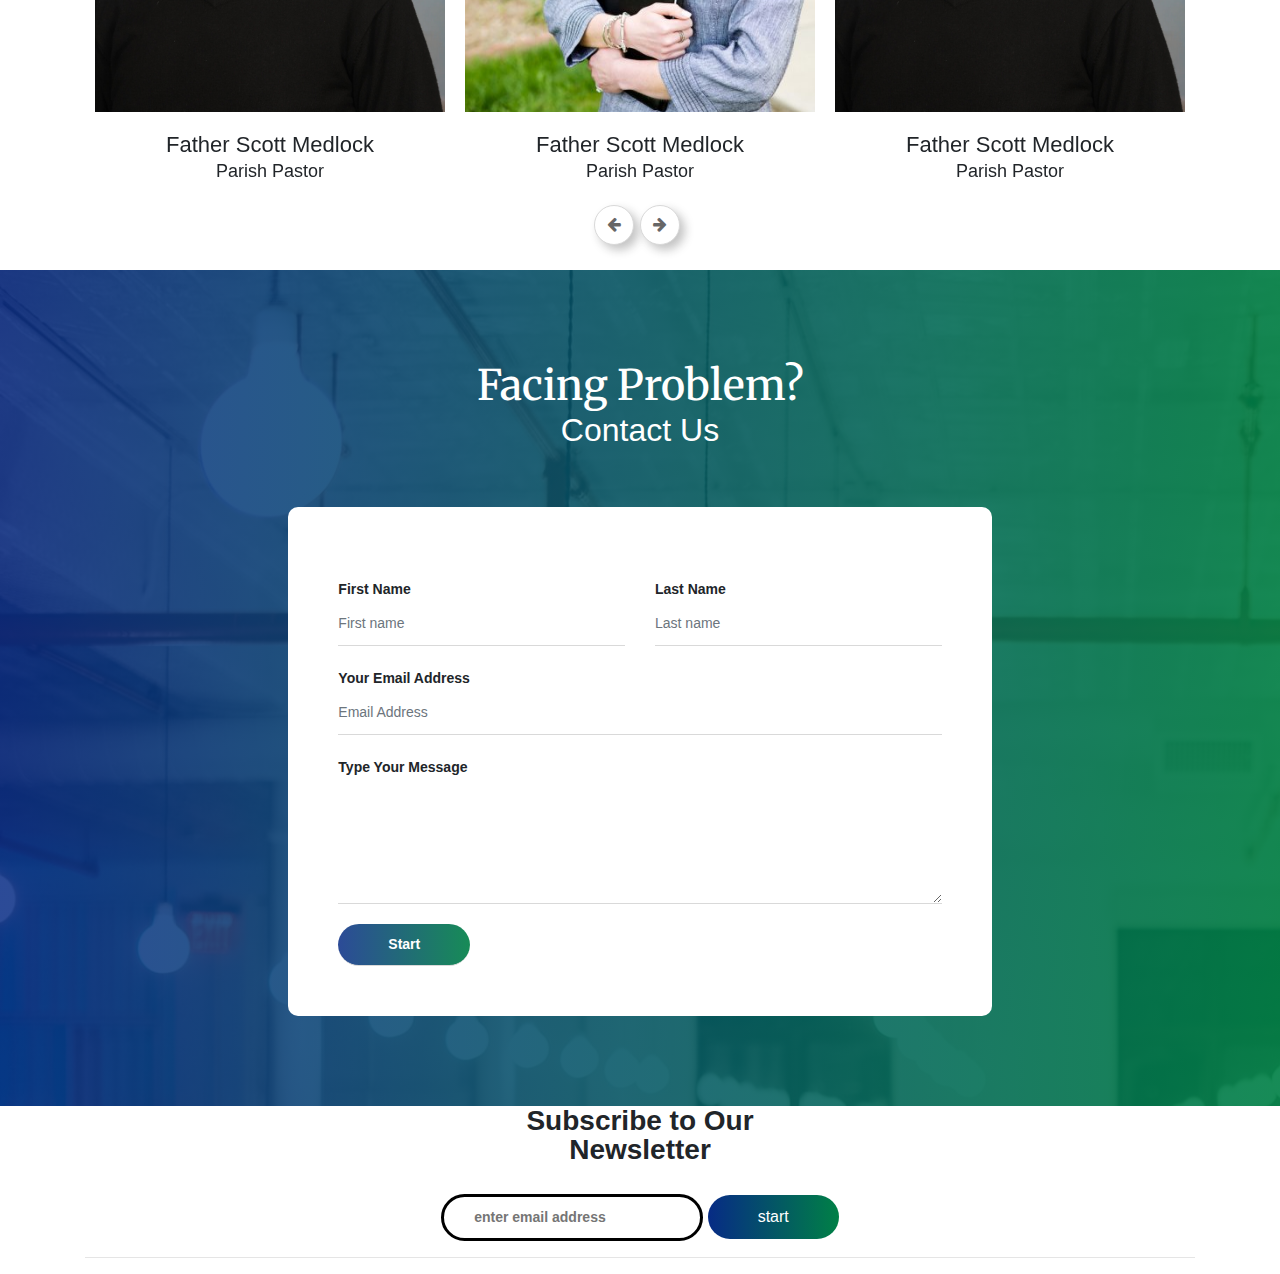
==== commit eb10437d: "changes 3:30" ====
--- a/index.html
+++ b/index.html
@@ -273,10 +273,91 @@
     </div>
     <!-- End Testimonials Section -->
 
+    <!-- About Us  -->
+    <div class="about-us-wrapper" style="background-image: url(images/about-bg.svg);">
+        <img src="images/pencil.svg" id="wcu-pencil-1" alt="">
+        <img src="images/pencil.svg" id="wcu-pencil-2" alt="">
+        <div class="container">
+            <div class="row">
+                <div class="col-md-12 text-center">
+                    <h5 class="section-title">About <br> Us</h5>
+        <img src="images/logo.svg" alt="">
+                    <p>Founded in 1980, Saint Elizabeth Ann Seton School is a private parish school with approximately 165 students in Pre-Kindergarten through 6th grade. As an active ministry of Saint Elizabeth Ann Seton Parish, the Archdiocese of Anchorage, and the Catholic Church, we work to impart and promote our faith to future generations.<br>
+                        Parents work in partnership with the parish and school to create a faith community that inspires its members to live as Jesus lived.  By integrating the faith, knowledge, and values Saint Elizabeth’s students are encouraged to think critically, discover a love of learning, live the Gospel message, reach out to others in service, further social justice, and deepen their relationship with God.<br>                        
+                        “As a result of our strong curriculum and focus on teaching the basics, SEAS students continually test well above the national average in all core subjects. Tests show that our students outperform national scores by an average of 80 percent!”
+                        
+                        </p>
+                        <button class="seas-gradient-btn">About Us</button>
+                </div>
+            </div>
+        </div>
+    </div>
+    <!-- End About Us -->
+<!-- Meet Administration -->
+<div class="meet-team-wrapper pattern-bg-2">
+    <div class="container">
+        <p>Meet The</p>
+        <h4 class="section-title">Administration/Faculty</h4>
+        <div class="team-members">
+            <div class="team-single">
+                <div class="member-picture" style="background-image: url(images/parish_pastor.jpg);"></div>
+                <h3 class="member-title">Father Scott Medlock</h3>
+                <p>Parish Pastor</p>
+            </div>
+            <div class="team-single">
+                <div class="member-picture" style="background-image: url(images/school-principal.jpg);"></div>
+                <h3 class="member-title">Father Scott Medlock</h3>
+                <p>Parish Pastor</p>
+            </div>
+            <div class="team-single">
+                <div class="member-picture" style="background-image: url(images/parish_pastor.jpg);"></div>
+                <h3 class="member-title">Father Scott Medlock</h3>
+                <p>Parish Pastor</p>
+            </div>
+            <div class="team-single">
+                <div class="member-picture" style="background-image: url(images/school-principal.jpg);"></div>
+                <h3 class="member-title">Father Scott Medlock</h3>
+                <p>Parish Pastor</p>
+            </div>
+        </div>
+    </div>
+</div>
+<!-- End Administration -->
+<!-- Meet Administration -->
+<div class="meet-team-wrapper">
+    <div class="container">
+        <p>Meet The</p>
+        <h4 class="section-title">Administration/Faculty</h4>
+        <div class="team-members">
+            <div class="team-single">
+                <div class="member-picture" style="background-image: url(images/parish_pastor.jpg);"><a href="#">View Profile</a></div>
+                <h3 class="member-title">Father Scott Medlock</h3>
+                <p>Parish Pastor</p>
+            </div>
+            <div class="team-single">
+                <div class="member-picture" style="background-image: url(images/school-principal.jpg);"><a href="#">View Profile</a></div>
+                <h3 class="member-title">Father Scott Medlock</h3>
+                <p>Parish Pastor</p>
+            </div>
+            <div class="team-single">
+                <div class="member-picture" style="background-image: url(images/parish_pastor.jpg);"><a href="#">View Profile</a></div>
+                <h3 class="member-title">Father Scott Medlock</h3>
+                <p>Parish Pastor</p>
+            </div>
+            <div class="team-single">
+                <div class="member-picture" style="background-image: url(images/school-principal.jpg);"><a href="#">View Profile</a></div>
+                <h3 class="member-title">Father Scott Medlock</h3>
+                <p>Parish Pastor</p>
+            </div>
+        </div>
+    </div>
+</div>
+<!-- End Administration -->
+
     <!-- Contact Us  -->
     <div class="contact-us-wrapper">
         <div class="container">
-            <h5>Facing Problem?</h5>
+            <h5 class="section-title">Facing Problem?</h5>
             <h3>Contact Us</h3>
             <div class="row">
                 <div class="col-lg-8 mx-auto">
@@ -298,6 +379,13 @@
                                   <input type="text" class="form-control" placeholder="Email Address">
                                 </div>
                               </div>
+                            <div class="row">
+                                <div class="col">
+                                  <label>Type Your Message</label>
+                                  <textarea id="message" rows="5"></textarea>
+                                </div>
+                              </div>
+                              <input type="submit" name="send_form" value="Start">
                           </form>
                     </div>
                 </div>
@@ -308,6 +396,8 @@
 
     <!-- Footer -->
     <footer id="main">
+        <img src="images/pencil.svg" id="wcu-pencil-1" alt="">
+        <img src="images/pencil.svg" id="wcu-pencil-2" alt="">
         <div class="container">
                 <div class="newsletter">
                 <div class="row">
--- a/css/style.css
+++ b/css/style.css
@@ -4,6 +4,17 @@
 @import url('https://fonts.googleapis.com/css2?family=Merriweather:wght@300;400;700;900&display=swap');
 body{
     overflow-x: hidden;
+}
+
+.seas-gradient-btn{
+    background: linear-gradient(to right, #072b85d9, #008046e8);
+    padding: 10px 50px;
+    border-radius: 30px;
+    color: #fff;
+    font-size: 14px;
+    font-weight: 600;
+    margin-top: 20px;
+    border: none;
 }
 /** ========================================= Header **================================================ **/
 header#main {position: absolute;left: 0;right: 0;top: 50px;}
@@ -157,10 +168,14 @@
 margin-top: -95px;
 }
 
+.section-title {
+    font-family: 'Merriweather', serif;
+    text-align: center;
+}
 .academic-curriculum-section h4.section-title {
+    text-align: left;
     font-size: 60px;
     color: #fff;
-    font-family: 'Merriweather', serif;
     line-height: 53px;
 }
 
@@ -212,8 +227,7 @@
     font-weight: 400;
 }
 
-h2.section-title {
-    text-align: center;
+.why-choose-us-wrapper h2.section-title {
     font-weight: 500;
     background: -webkit-linear-gradient(#072b85, #008046);
     -webkit-background-clip: text;
@@ -270,7 +284,6 @@
 
 /** Facts Wrapper */ 
 .facts-wrapper h3.section-title {
-    text-align: center;
     color: #fff;
     font-weight: 700;
     font-size: 36px;
@@ -304,10 +317,9 @@
     margin: 0px 0px 30px 0;
 }
 
-h3.section-title {
-    text-align: center;
-}
-
+.testimonial-section-wrapper h3.section-title {
+    font-size: 36px;
+}
 h3.section-title strong {
     display: block;
 }
@@ -348,13 +360,13 @@
 
 button.slick-next.slick-arrow {
     position: absolute;
-    left: 51%;
+    left: 50%;
 }
 
 button.slick-prev.slick-arrow {
     position: absolute;
     top: 100%;
-    left: 50%;
+    left: 49%;
     margin-left: -35px;
 }
 
@@ -401,13 +413,13 @@
 /** Contact Us **/
 .contact-us-wrapper{
     background: linear-gradient(to right, #072b85d9, #008046e8),url(../images/contact-us-bg.jpg);
-    padding: 50px;
+    padding: 90px;
 }
 
 .contact-us-wrapper h5 {
     text-align: center;
     color: #fff;
-    font-size: 26px;
+    font-size: 42px;
     margin: 0;
 }
 
@@ -415,13 +427,14 @@
     text-align: center;
     font-size: 32px;
     color: #fff;
-    font-weight: 700;
+    font-weight: 500;
 }
 
 .form-wrapper {
     background: #fff;
-    padding: 30px 50px;
+    padding: 50px 50px;
     border-radius: 10px;
+    margin-top: 50px;
 }
 
 .form-wrapper label {
@@ -438,4 +451,104 @@
     padding-bottom: 10px;
     font-size: 14px;
     margin-top: 10px;
+}
+
+.contact-us-wrapper textarea {
+    display: block;
+    width: 100%;
+    border: none;
+    border-bottom: 1px solid #d9d9d9;
+}
+
+.form-wrapper .row {
+    margin-top: 20px;
+}
+
+.form-wrapper input[type='submit'] {
+    background: linear-gradient(to right, #072b85d9, #008046e8);
+    padding: 10px 50px;
+    border-radius: 30px;
+    color: #fff;
+    font-size: 14px;
+    font-weight: 600;
+    margin-top: 20px;
+    
+}
+
+/** About Us Wrapper **/
+.about-us-wrapper {position: relative;background-repeat: no-repeat;background-position: top;margin-top: 60px;margin-bottom: 40px;}
+
+.about-us-wrapper h5.section-title {
+    font-size: 27px;
+}
+
+.about-us-wrapper p {
+    font-size: 21px;
+    margin-top: 38px;
+    font-weight: 700;
+}
+
+.about-us-wrapper img {
+    width: 320px;
+}
+
+/** Meet Our Team **/
+.team-members {
+    margin: 45px 0px 85px 0;
+}
+.meet-team-wrapper p {
+    text-align: center;
+    margin: 0;
+    font-size: 24px;
+}
+
+.meet-team-wrapper h4 {
+    font-weight: 600;
+    font-size: 26px;
+}
+.member-picture {
+    position: relative;
+    height: 410px;
+    width: 350px;
+    background-position: center;
+    background-size: cover;
+    margin: 0 auto;
+    display: flex;
+    justify-content: center;
+    align-items: center;
+}
+
+
+.team-single h3 {
+    text-align: center;
+    margin: 0;
+    margin-top: 20px;
+    font-size: 22px;
+}
+
+.team-single p {
+    font-size: 18px;
+}
+
+.meet-team-wrapper {background-position: top;}
+
+.member-picture::after {content: "";width: 100%;height: 0%;background: linear-gradient(to right, #072b85d9, #008046e8);position: absolute;bottom: 0;}
+
+.member-picture:hover::after {
+    height: 100%;
+    transition: all .3s ease-in;
+}
+
+.member-picture a {
+    color: #fff0;
+    font-size: 24px;
+    font-weight: 600;
+    position: relative;
+    z-index: 2;
+    text-decoration: none;
+}
+
+.member-picture:hover a{
+     color:#fff;
+     transition: all .3s ease-in;
 }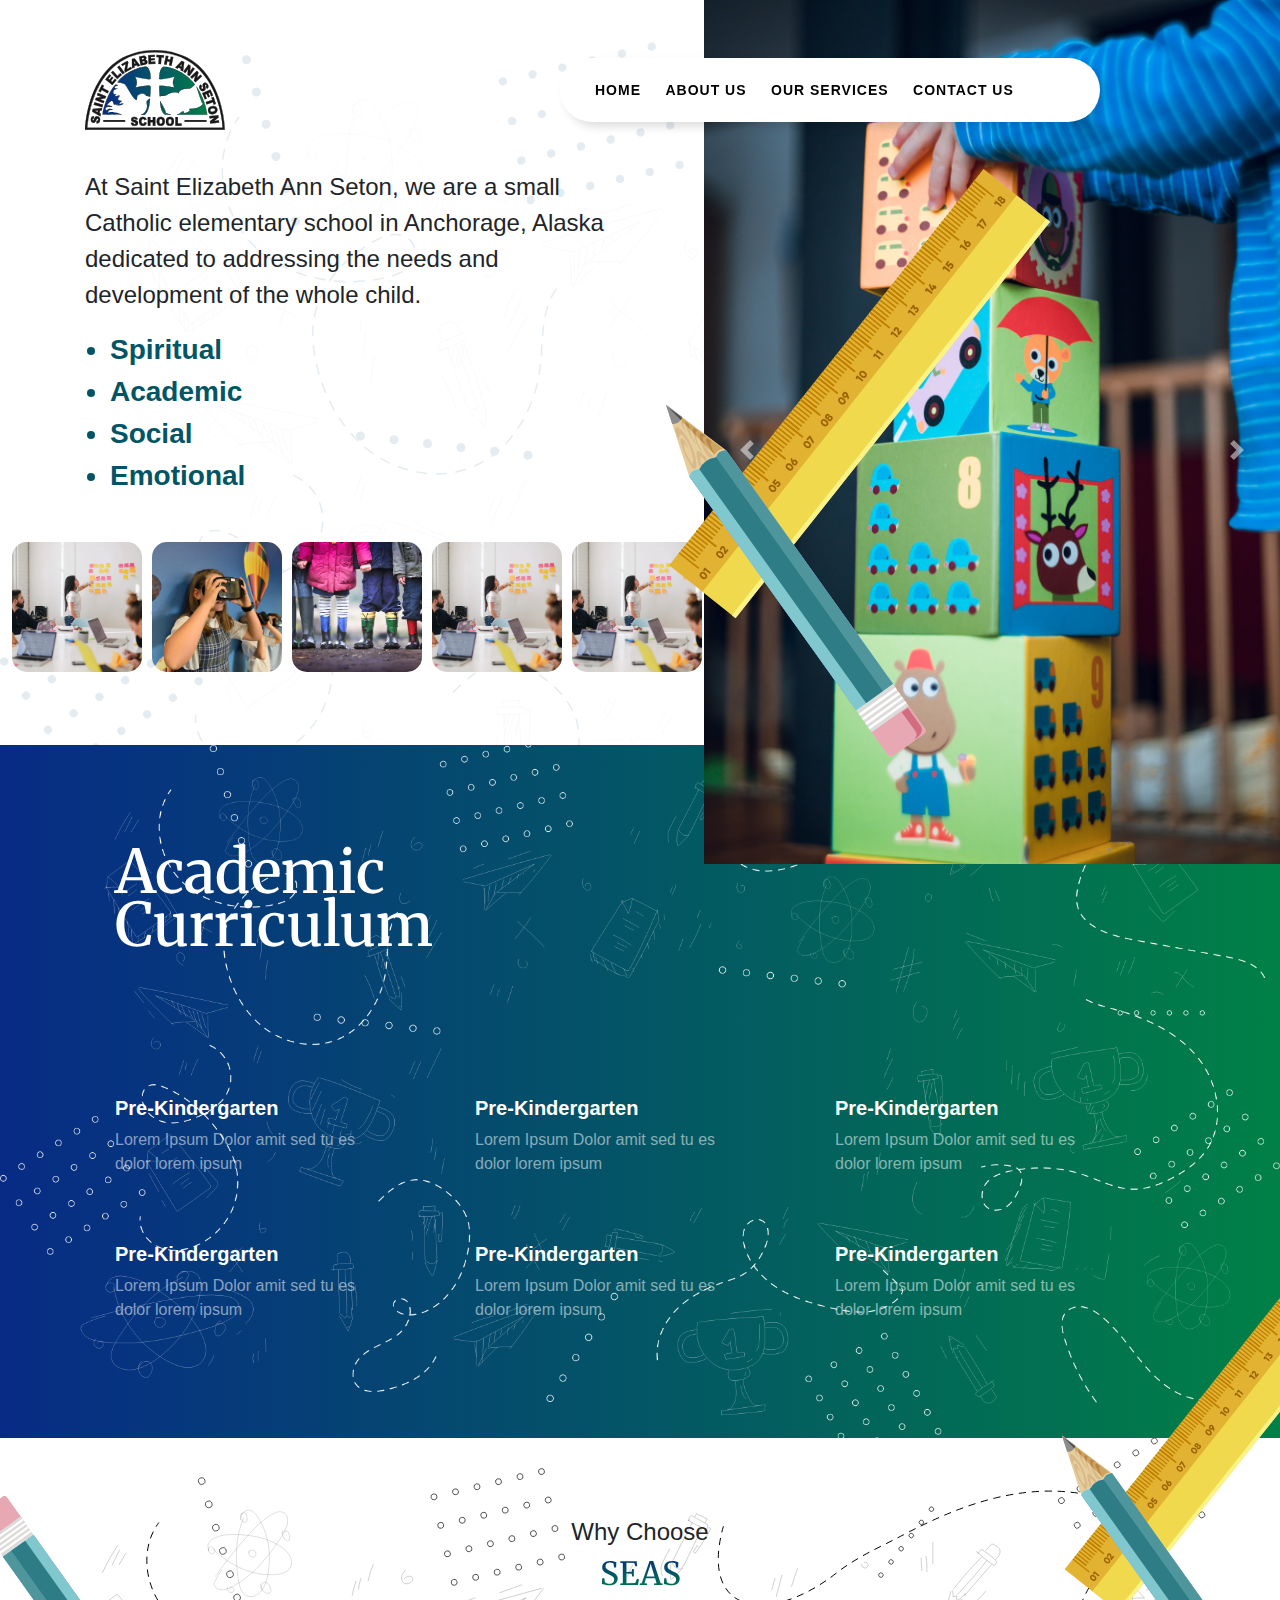
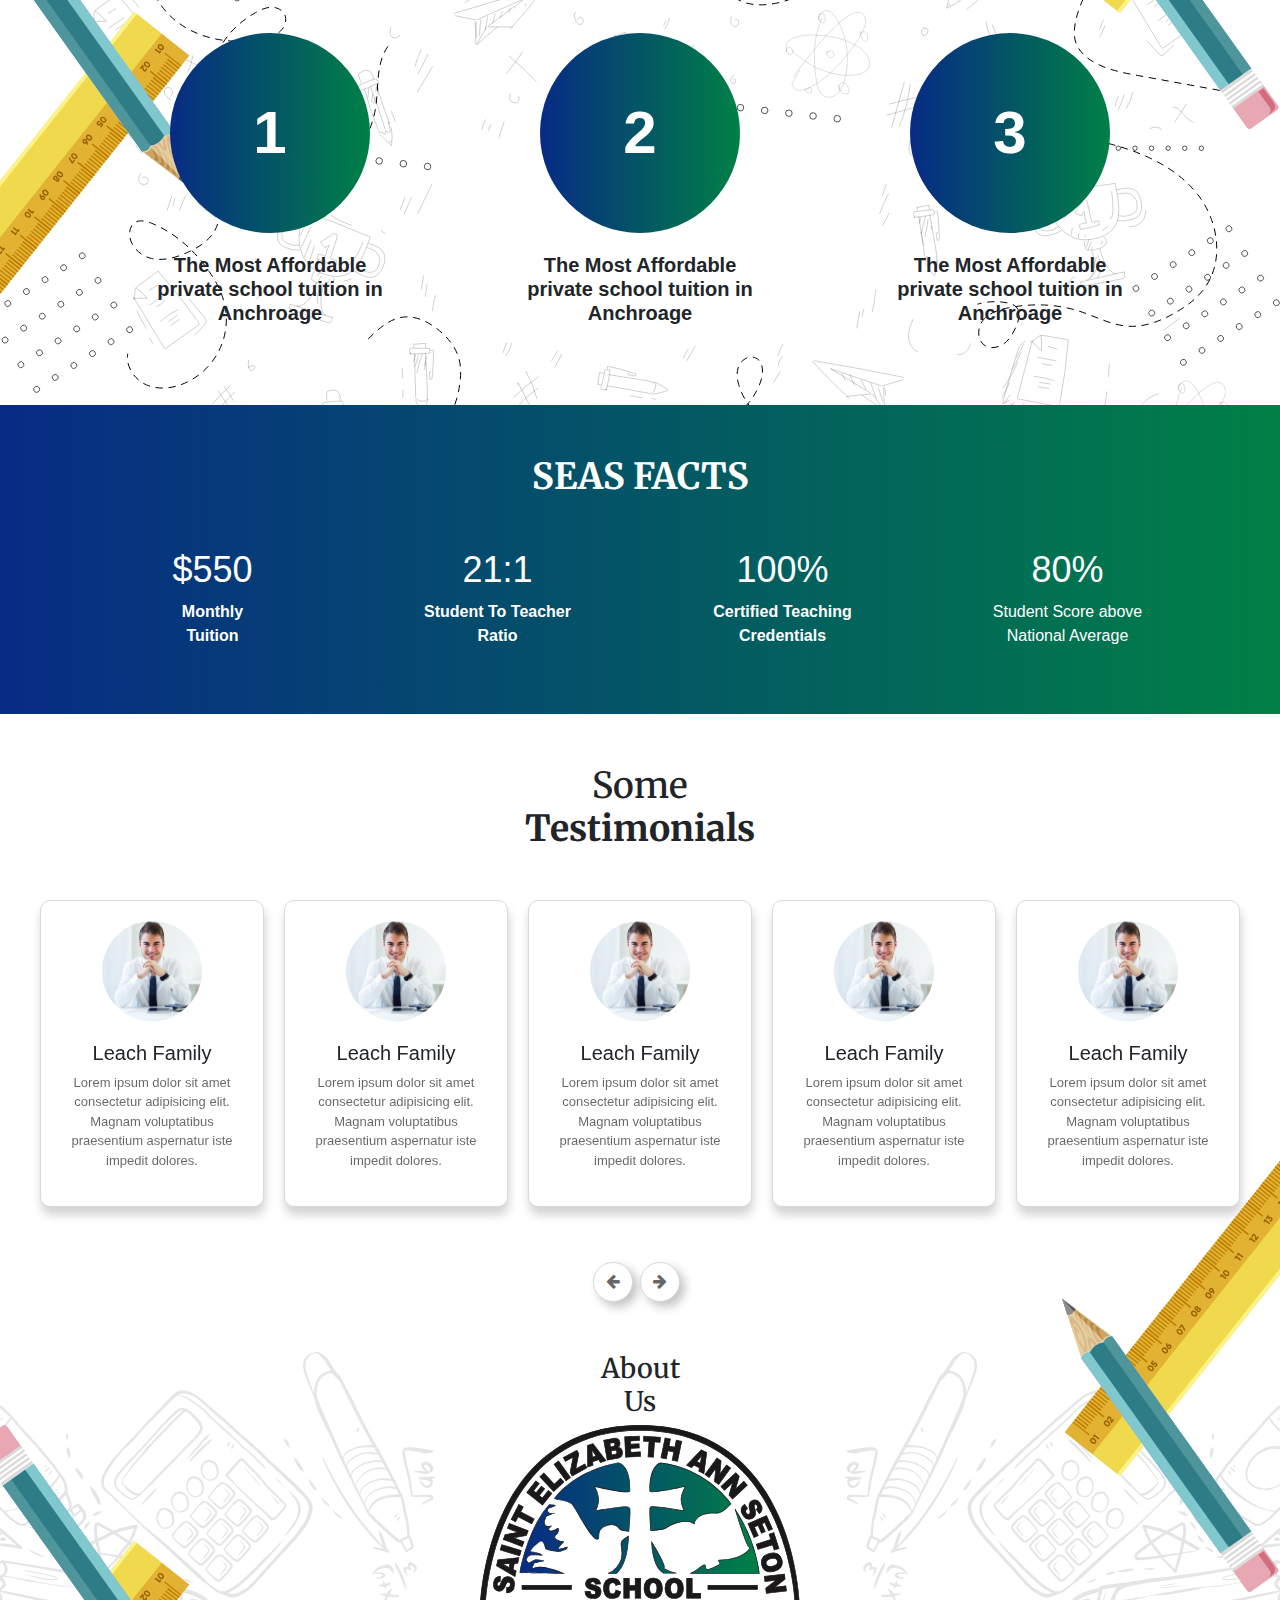
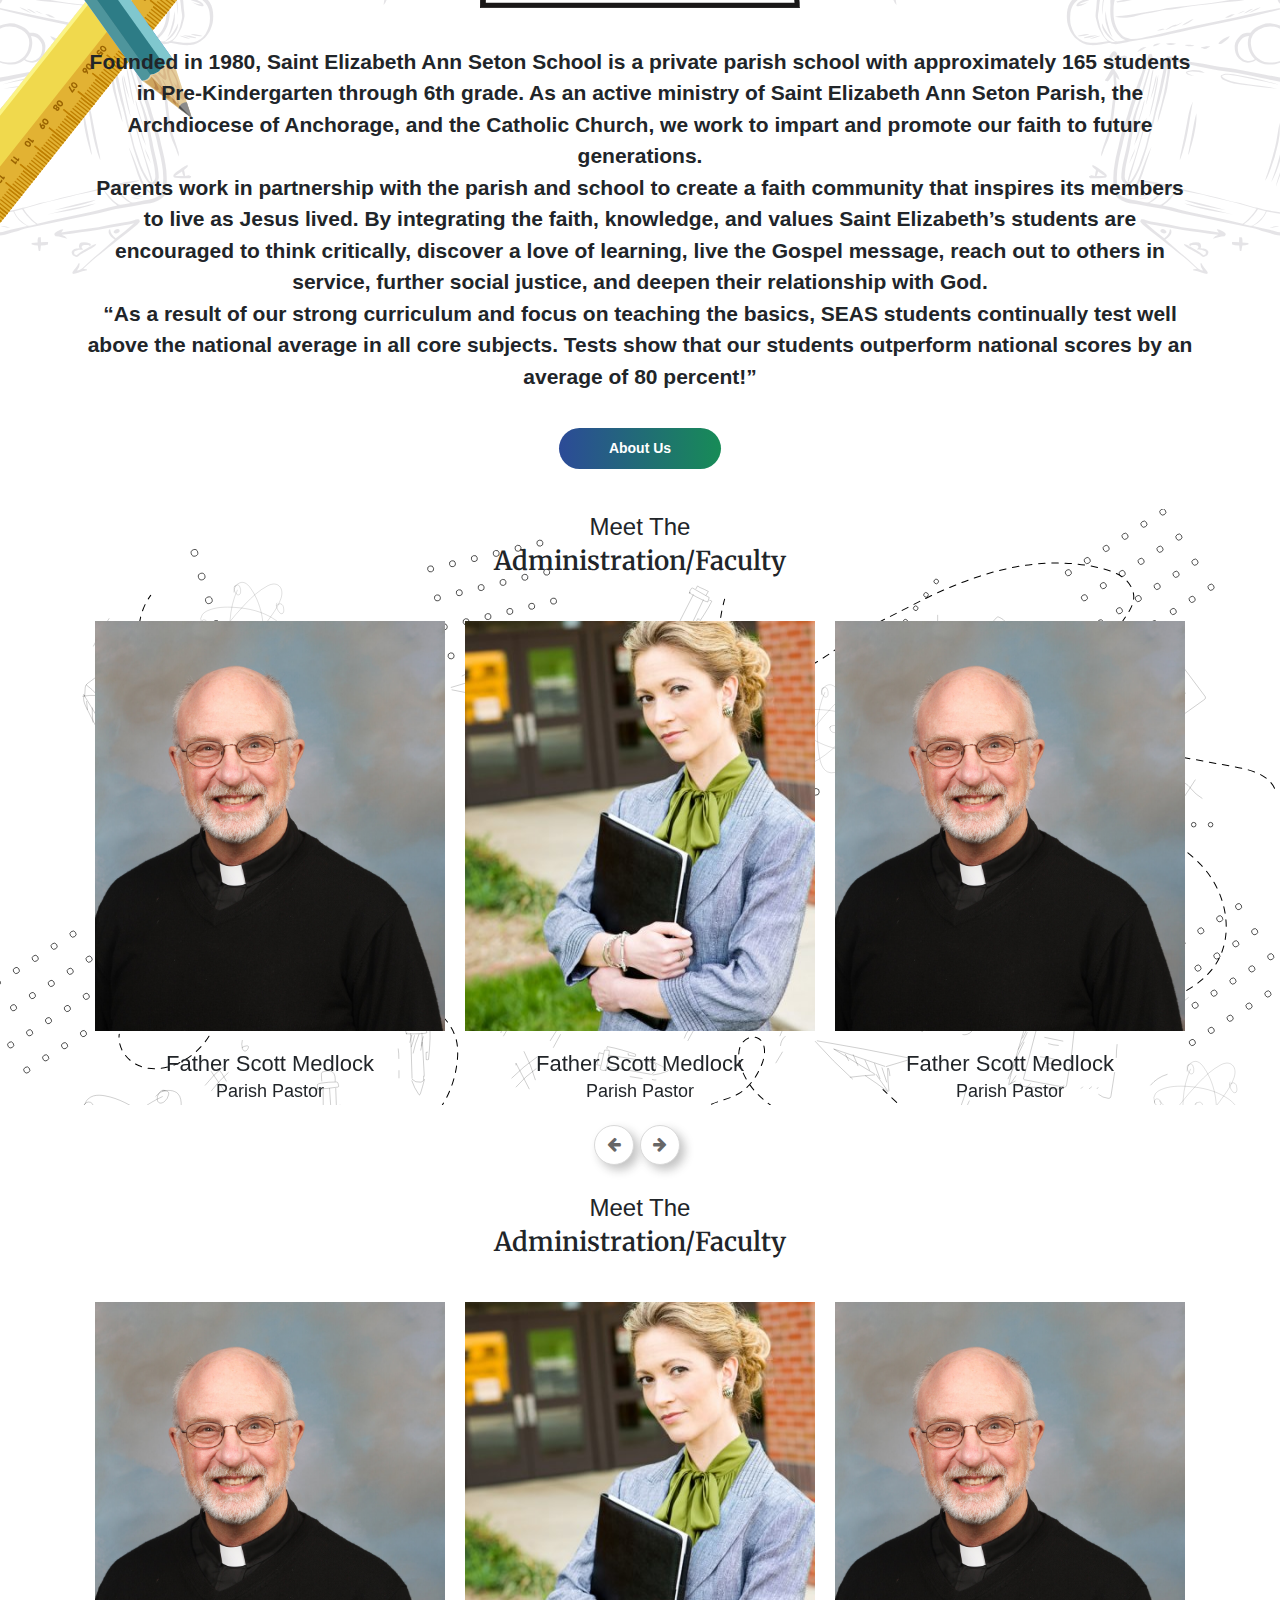
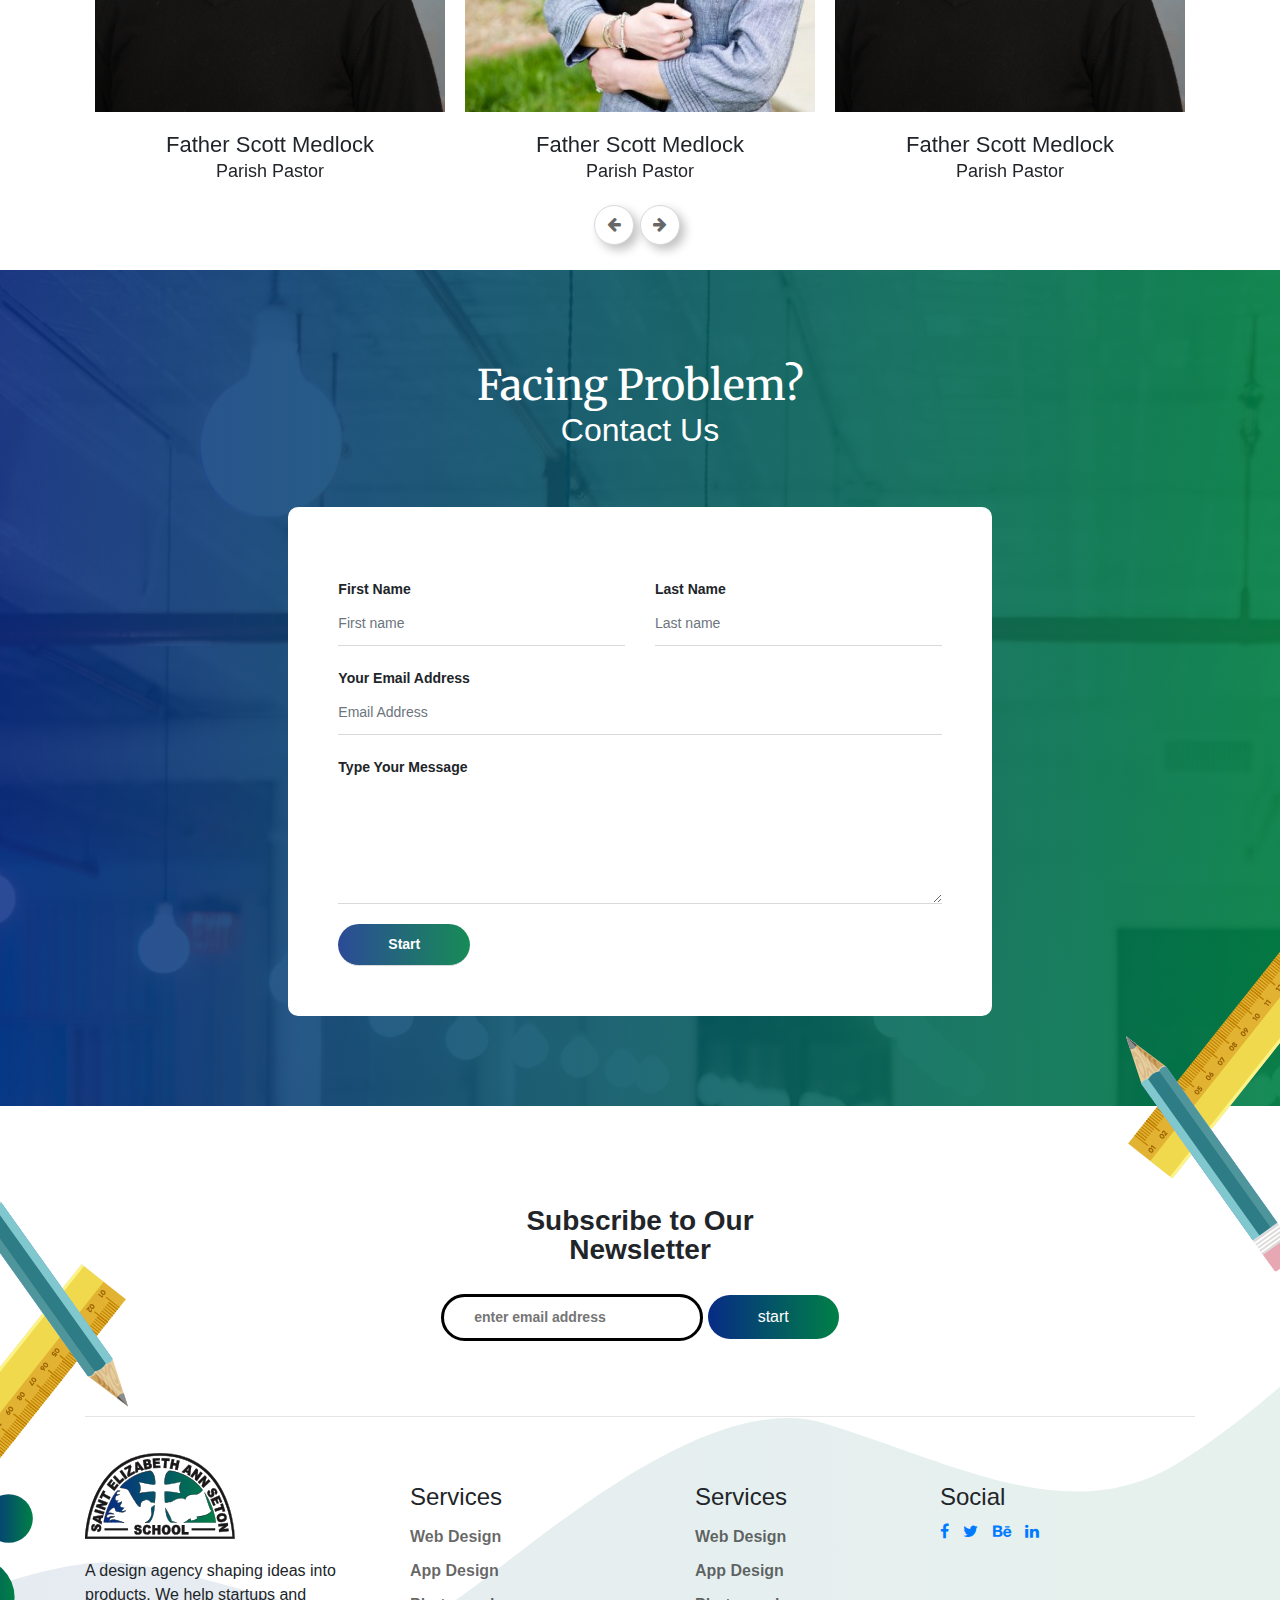
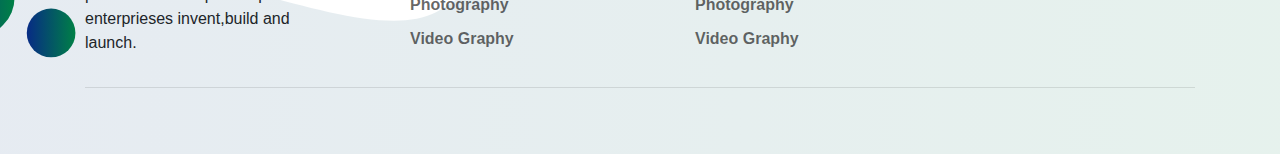
==== commit 3954fcaf: "responsive 576" ====
--- a/index.html
+++ b/index.html
@@ -38,8 +38,17 @@
                 </div>
             </div>
         </header>
+        <button id="open_menu"><i class="fa fa-justify"></i>Menu</button>
+        <div class="mobile-menu">
+            <ul>
+                <li><a href="#">Home</a></li>
+                <li><a href="#">About us</a></li>
+                <li><a href="#">Our Services</a></li>
+                <li><a href="#">Contact us</a></li>
+
+            </ul>
+        </div>
         <div class="hero-section">
-
             <div class="hero-table">
                 <div class="hero-table-cell">
                     <div class="container">
@@ -72,14 +81,16 @@
                                         <img src="images/hero-image-main.png" class="d-block w-100" alt="...">
                                       </div>
                                     </div>
-                                    <a class="carousel-control-prev" href="#carouselExampleControls" role="button" data-slide="prev">
-                                      <span class="carousel-control-prev-icon" aria-hidden="true"></span>
-                                      <span class="sr-only">Previous</span>
-                                    </a>
-                                    <a class="carousel-control-next" href="#carouselExampleControls" role="button" data-slide="next">
-                                      <span class="carousel-control-next-icon" aria-hidden="true"></span>
-                                      <span class="sr-only">Next</span>
-                                    </a>
+                                    <div class="slider-navigation">
+                                        <a class="carousel-control-prev" href="#carouselExampleControls" role="button" data-slide="prev">
+                                            <span class="carousel-control-prev-icon" aria-hidden="true"></span>
+                                            <span class="sr-only">Previous</span>
+                                          </a>
+                                          <a class="carousel-control-next" href="#carouselExampleControls" role="button" data-slide="next">
+                                            <span class="carousel-control-next-icon" aria-hidden="true"></span>
+                                            <span class="sr-only">Next</span>
+                                          </a>
+                                    </div>
                                   </div>
 
                             </div>
@@ -395,11 +406,12 @@
     <!-- End Contact us -->
 
     <!-- Footer -->
-    <footer id="main">
+    <footer id="main" style="background-image: url(images/footer-bg.svg);">
         <img src="images/pencil.svg" id="wcu-pencil-1" alt="">
         <img src="images/pencil.svg" id="wcu-pencil-2" alt="">
+        
         <div class="container">
-                <div class="newsletter">
+            <div class="newsletter">
                 <div class="row">
                     <div class="col-md-6 mx-auto">
                         <h3>Subscribe to Our <br> Newsletter</h3>
@@ -411,6 +423,44 @@
                 </div>
             </div>
             <hr>
+                <div class="row">
+                    <div class="col-md-3">
+                        <img src="images/logo.svg" width="150" alt="" class="logo">
+                        <p>A design agency shaping ideas into products.
+                            We help startups and enterprieses invent,build and launch.
+                        </p>
+                    </div>
+                    <div class="col-md-3">
+                        <ul class="footer-links">
+                            <h4>Services</h4>
+                            <li><a href="#">Web Design</a></li>
+                            <li><a href="#">App Design</a></li>
+                            <li><a href="#">Photography</a></li>
+                            <li><a href="#">Video Graphy</a></li>
+                        </ul>
+                    </div>
+                    <div class="col-md-3">
+                        <ul class="footer-links">
+                            <h4>Services</h4>
+                            <li><a href="#">Web Design</a></li>
+                            <li><a href="#">App Design</a></li>
+                            <li><a href="#">Photography</a></li>
+                            <li><a href="#">Video Graphy</a></li>
+                        </ul>
+                    </div>
+                    <div class="col-md-3">
+                        <ul class="social-links">
+                            <h4>Social</h4>
+                            <li><a href="#"><i class="fa fa-facebook"></i></a></li>
+                            <li><a href="#"><i class="fa fa-twitter"></i></a></li>
+                            <li><a href="#"><i class="fa fa-behance"></i></a></li>
+                            <li><a href="#"><i class="fa fa-linkedin"></i></a></li>
+                            
+                        </ul>
+                    </div>
+                </div>
+                <hr>
+            </div>
         </div>
     </footer>
     <!-- End Footer -->
--- a/css/style.css
+++ b/css/style.css
@@ -52,7 +52,48 @@
     text-transform: uppercase;
     letter-spacing: 1px;
 }
-
+/** Mobile Menu **/
+#open_menu{
+    display: none;
+}
+.mobile-menu {
+    background: #fff;
+    position: fixed;
+    right: 50%;
+    z-index: 99999;
+    height: 100vh;
+    width: 45vw;
+    box-shadow: 5px 10px 10px #222;
+    visibility: hidden;
+    opacity: 0;
+
+}
+
+.mobile-menu ul {
+    padding: 0;
+    list-style: none;
+    margin: 0;
+}
+
+.mobile-menu ul li {
+    padding: 10px;
+    border-bottom: 1px solid #d9d9d9;
+}
+
+.mobile-menu::after {content: "";background: #0000005c;width: 100vw;height: 100%;position: absolute;right: 100%;top: 0;}
+
+.mobile-menu ul li a {
+    color: #000;
+    font-weight: 600;
+    text-decoration: none;
+}
+
+.mobile-menu ul li:hover {background: linear-gradient(to right, #072b85d9, #008046e8);transition: all .4s ease-in;}
+
+.mobile-menu ul li:hover a {
+    color: #fff;
+    transition: all .2s ease-in;
+}
 /** Hero Section **/ 
 .hero-section {
     height: 840px;
@@ -386,6 +427,7 @@
 /** Footer Section **/ 
 .newsletter {
     text-align: center;
+    margin-bottom: 75px;
 }
 
 .newsletter h3 {
@@ -551,4 +593,53 @@
 .member-picture:hover a{
      color:#fff;
      transition: all .3s ease-in;
+}
+
+
+/** Footer **/
+footer#main {
+    background-position: bottom center;
+    background-size: cover;
+    padding: 100px 0px 50px 0px;
+    position: relative;
+}
+
+footer .logo {
+    margin: 20px 0px;
+}
+
+ul.footer-links {
+    margin: 0;
+    list-style: none;
+    margin-top: 50px;
+}
+
+ul.social-links {
+    padding: 0;
+    list-style: none;
+    margin-top: 50px;
+}
+
+ul.social-links li {
+    display: inline;
+    padding: 0px 10px 0 0;
+}
+
+
+ul.footer-links li {
+    padding: 5px 0px;
+}
+
+ul.footer-links li a {
+    color: #0009;
+    font-weight: 600;
+}
+
+footer img#wcu-pencil-1 {
+    width: 20%;
+}
+
+footer img#wcu-pencil-2 {
+    width: 20%;
+    left: 88%;
 }--- a/css/responsive.css
+++ b/css/responsive.css
@@ -0,0 +1,116 @@
+
+@media screen and (max-width:768px){
+    #open_menu{
+        display: block;
+    }
+
+    .navigation-bar {
+        display: none;
+    }
+}
+
+@media screen and (max-width:576px){
+    
+    .hero-slider {
+        width: 100vw;
+        z-index: 1;
+    }
+    
+    header{
+        z-index: 33;
+    }
+
+    button#open_menu {
+        position: absolute;
+        z-index: 99;
+        right: 0;
+        margin-top: 45px;
+        margin-right: 20px;
+        background: #fff;
+        border: none;
+        padding: 10px;
+        font-weight: 600;
+    }
+    
+    header#main {
+        top: 20px;
+    }
+    /** Hero Section Styles Small Device **/ 
+    .hero-section .pencil {
+        display: none;
+    }
+
+    .hero-slider::after {content: "";width: 100%;height: 690px;background: linear-gradient(168deg, #00000052, #171717d4);position: absolute;top: 0;}
+    .content {
+        position: relative;
+        z-index: 99;
+        color: #fff;
+        margin-top: 95px;
+    }
+    
+    ul.list-features li {
+        color: #fff;
+    }
+
+    
+    .carousel {
+        position: relative;
+        max-height: 100vh;
+    }
+    
+    .carousel-item {
+        max-height: 690px;
+    }
+
+    .quick-links-box {
+        display:none;
+    }
+    
+    .academic-curriculum-section {
+        margin-top: -150px;
+    }
+
+    .academic-curriculum {
+        padding: 100px 20px;
+    }
+    
+    .single-curri:hover {
+        border-bottom: 1px solid #d9d9d9;
+        cursor: pointer;
+    }
+
+    .slider-navigation {
+    position: absolute;
+    right: 0%;
+    width: 100px;
+    top: 100%;
+    background: #353535;
+    height: 55px;
+    z-index: 2;
+    margin-top: 30px;
+}
+
+.slider-navigation a {
+    color: #000!important;
+    opacity: 1;
+    width: 50%;
+    border-right: 1px solid #d9d9d9;
+}
+
+.slider-navigation a:last-child {
+    border: none;
+}
+
+.single-why-box {
+    margin: 20px 0px;
+}
+
+.about-us-wrapper p {
+    font-size: 15px;
+    padding: 0px 20px;
+}
+
+.contact-us-wrapper {
+    padding: 90px 5px;
+}
+}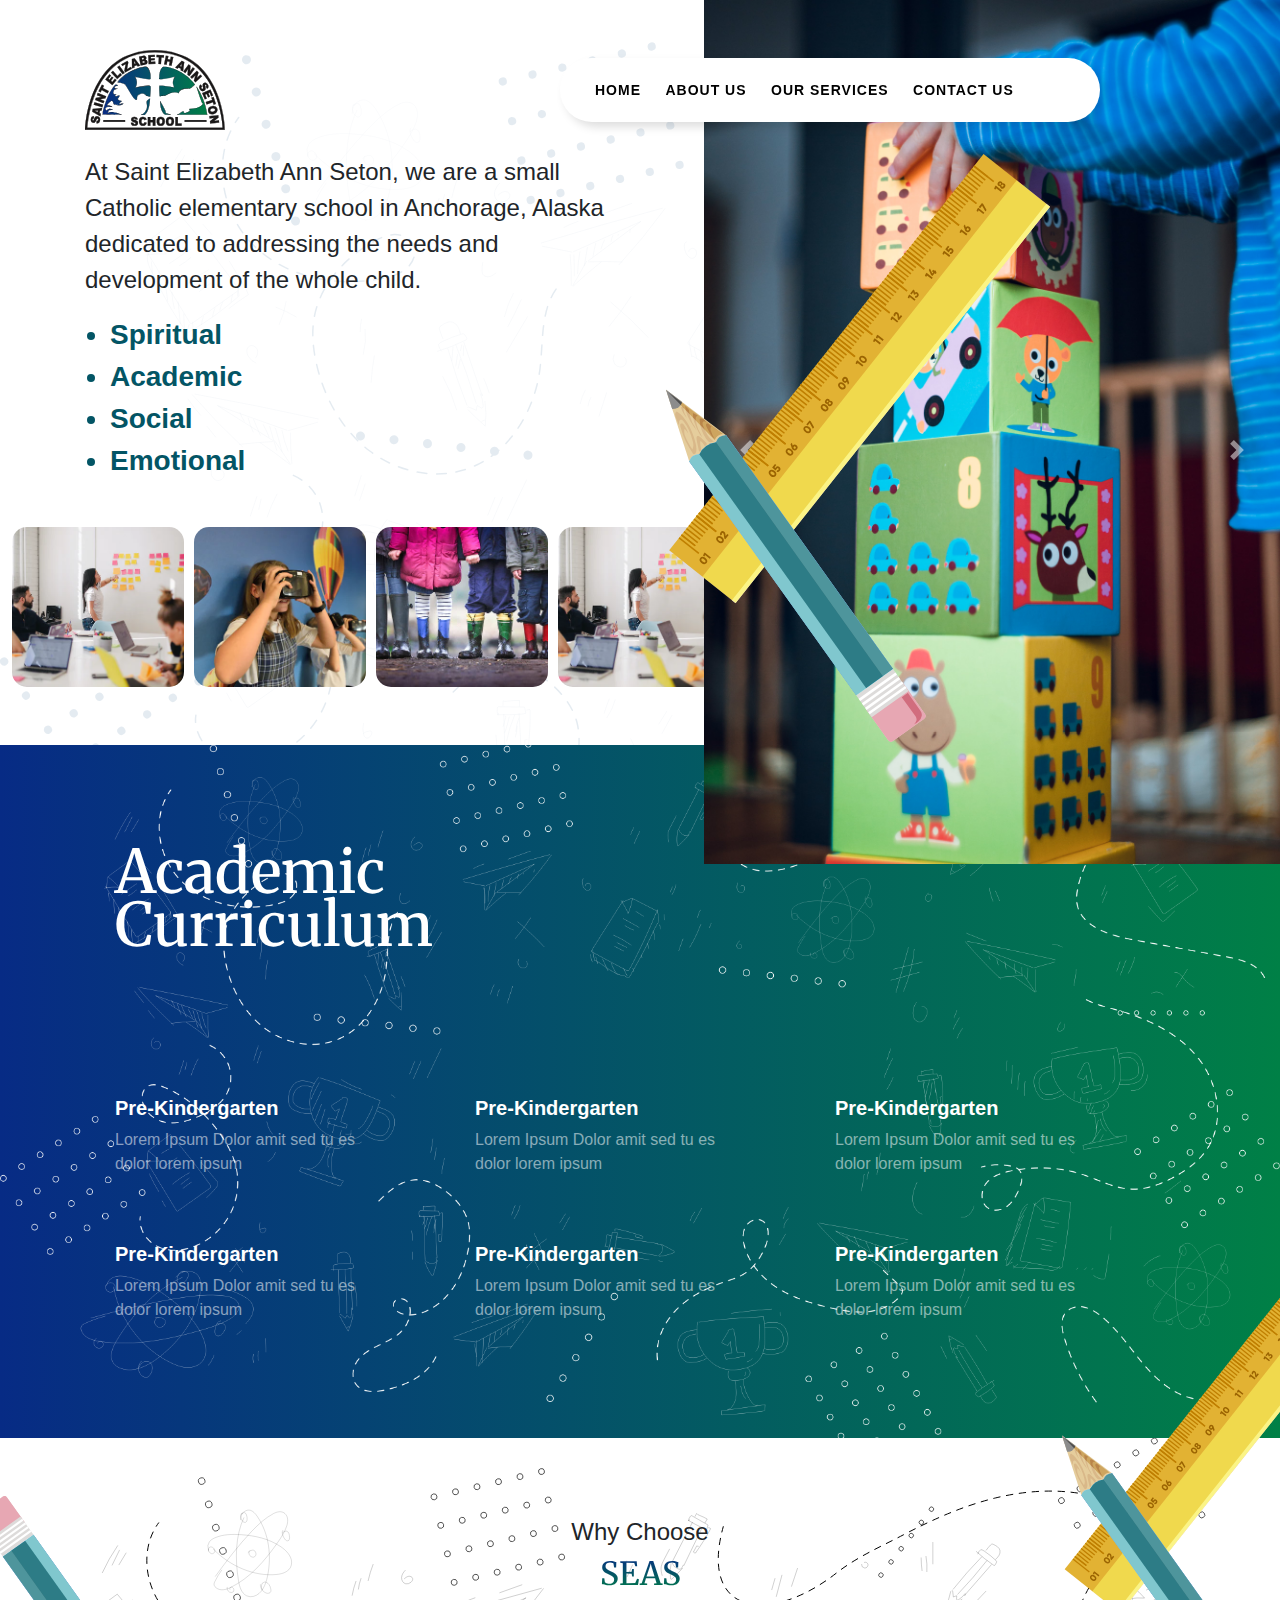
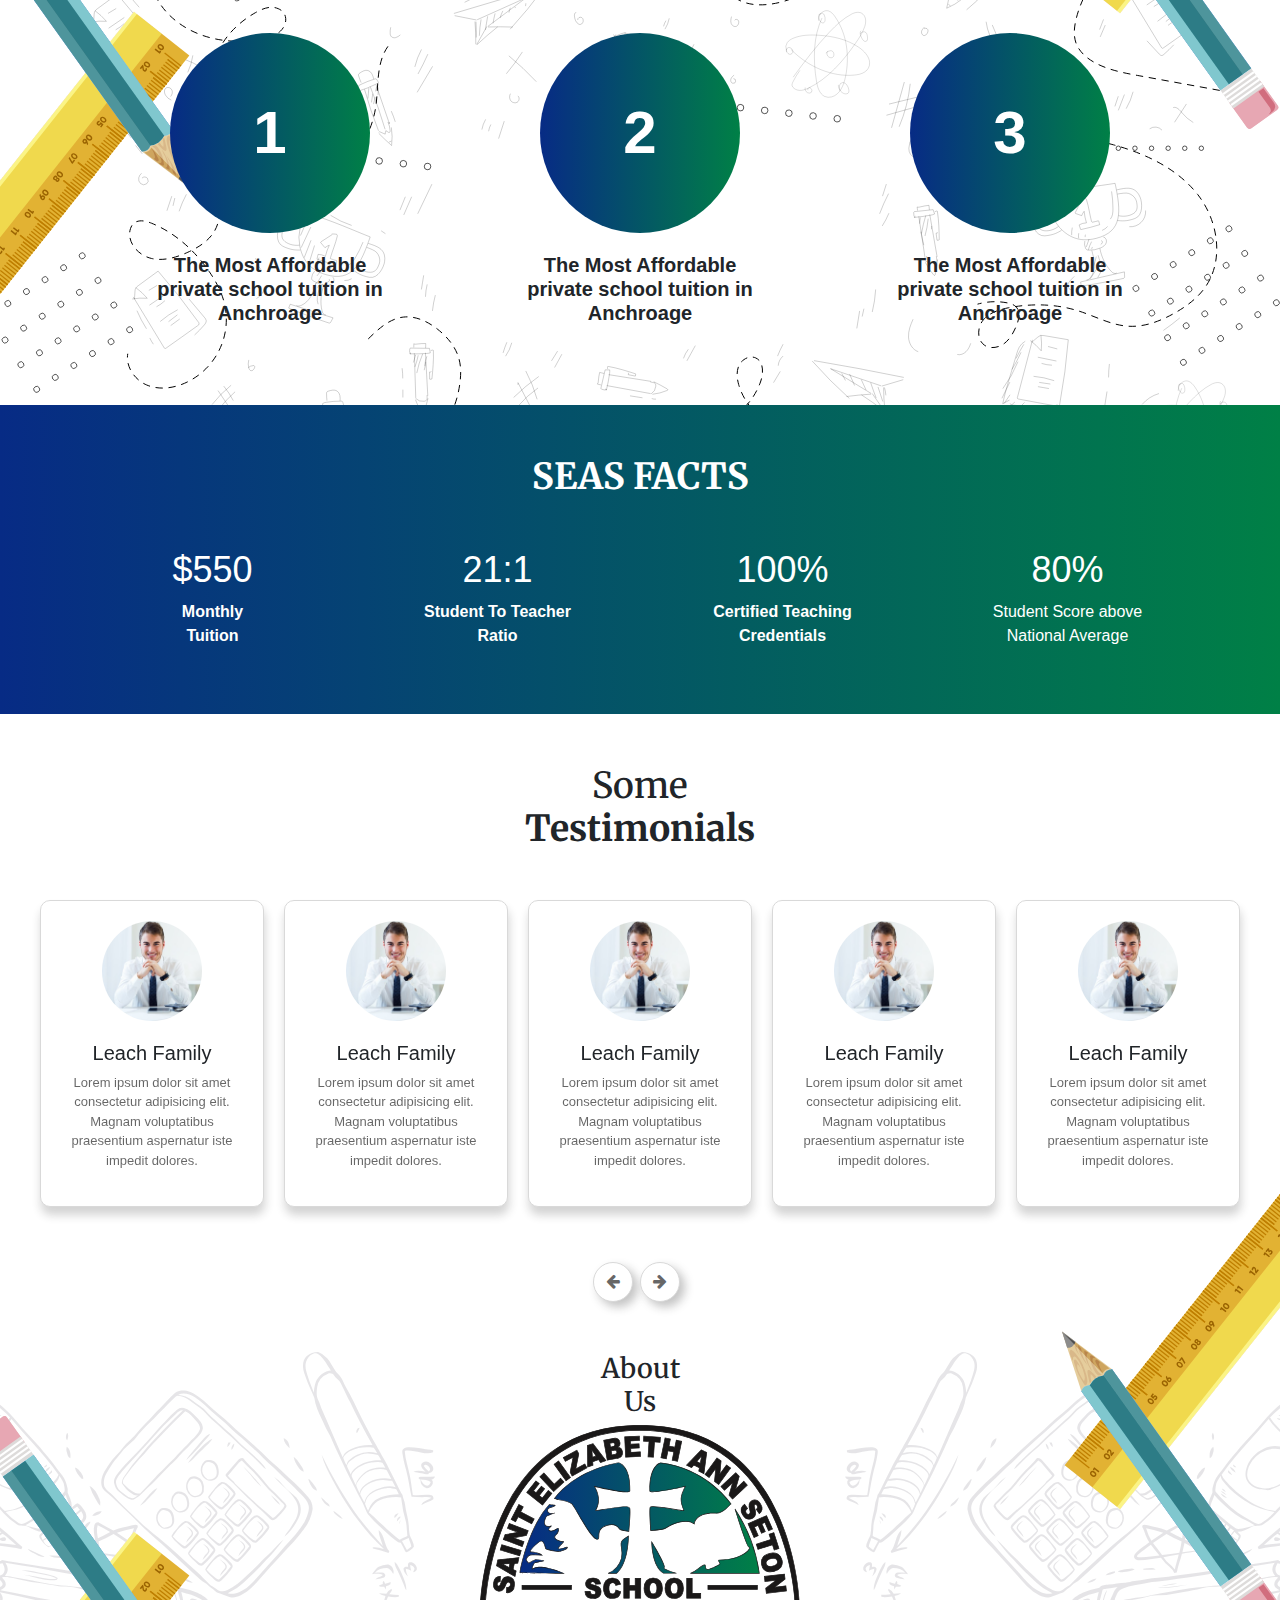
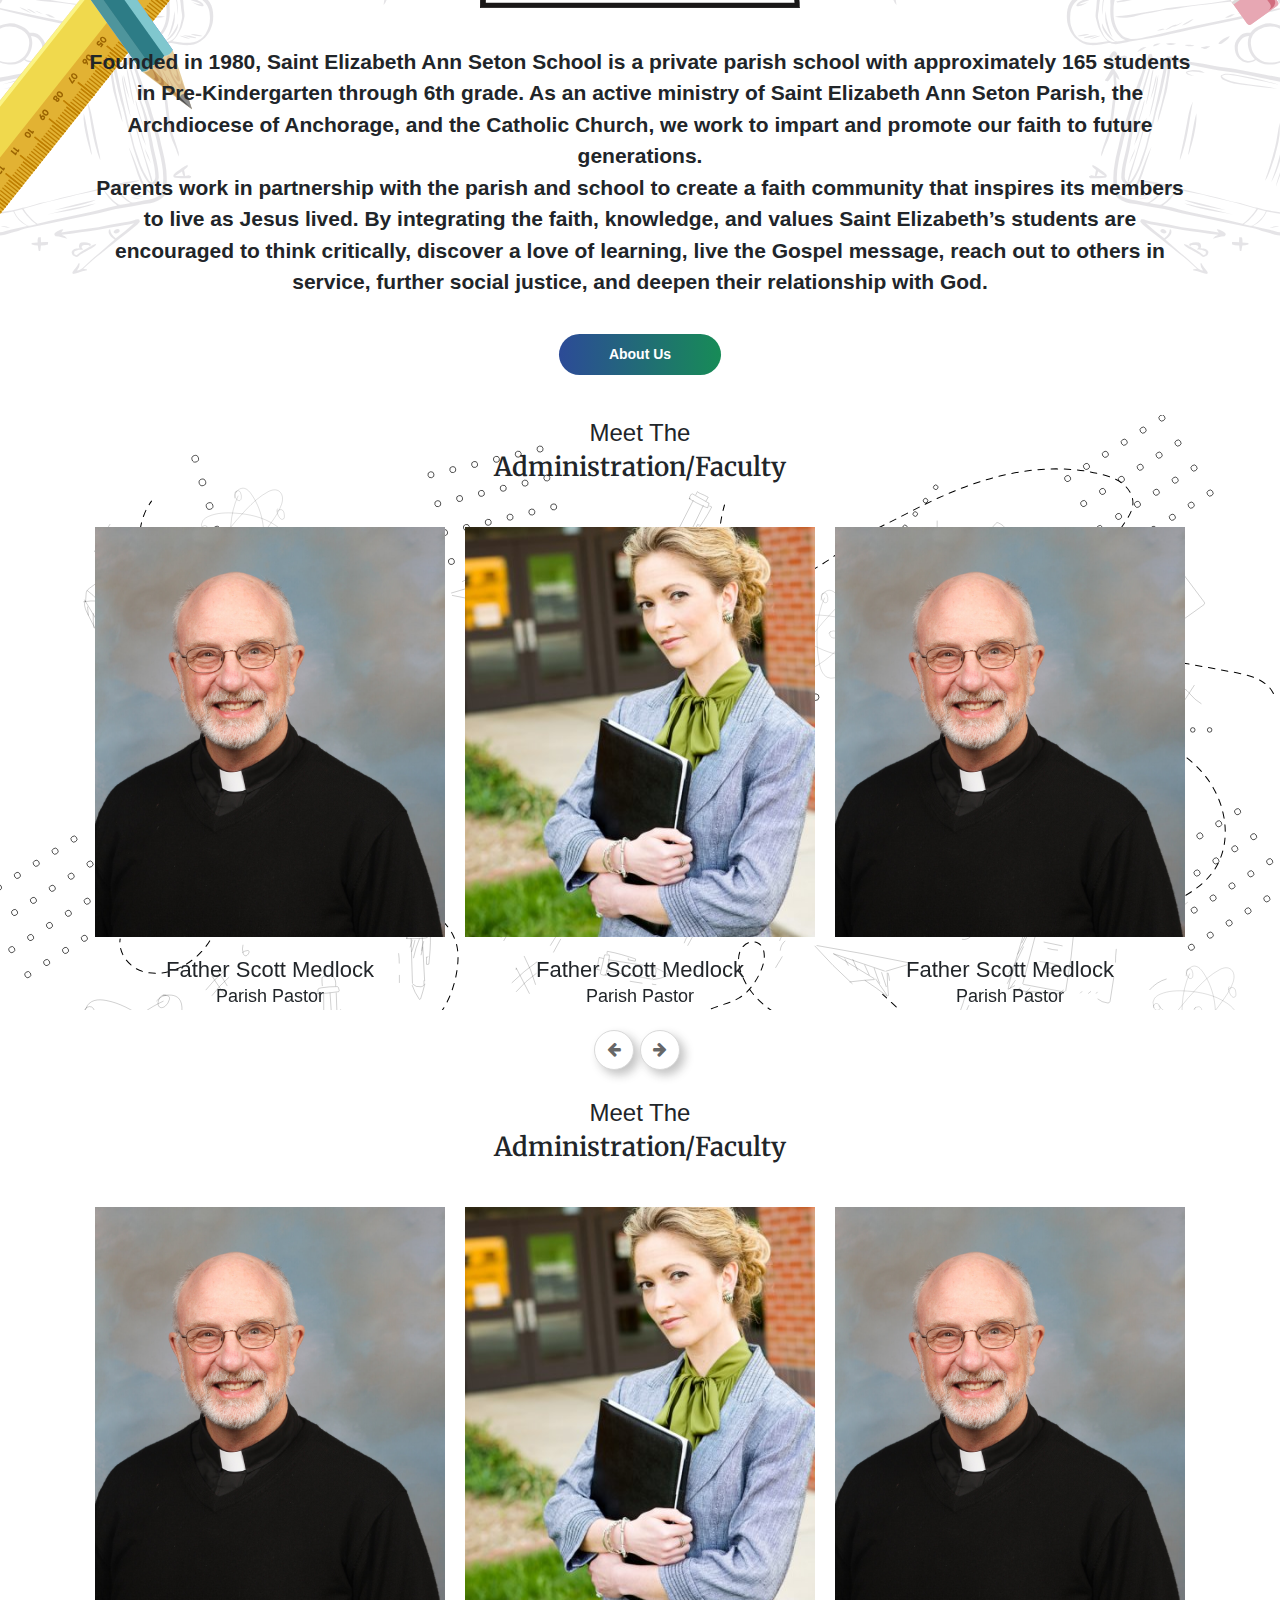
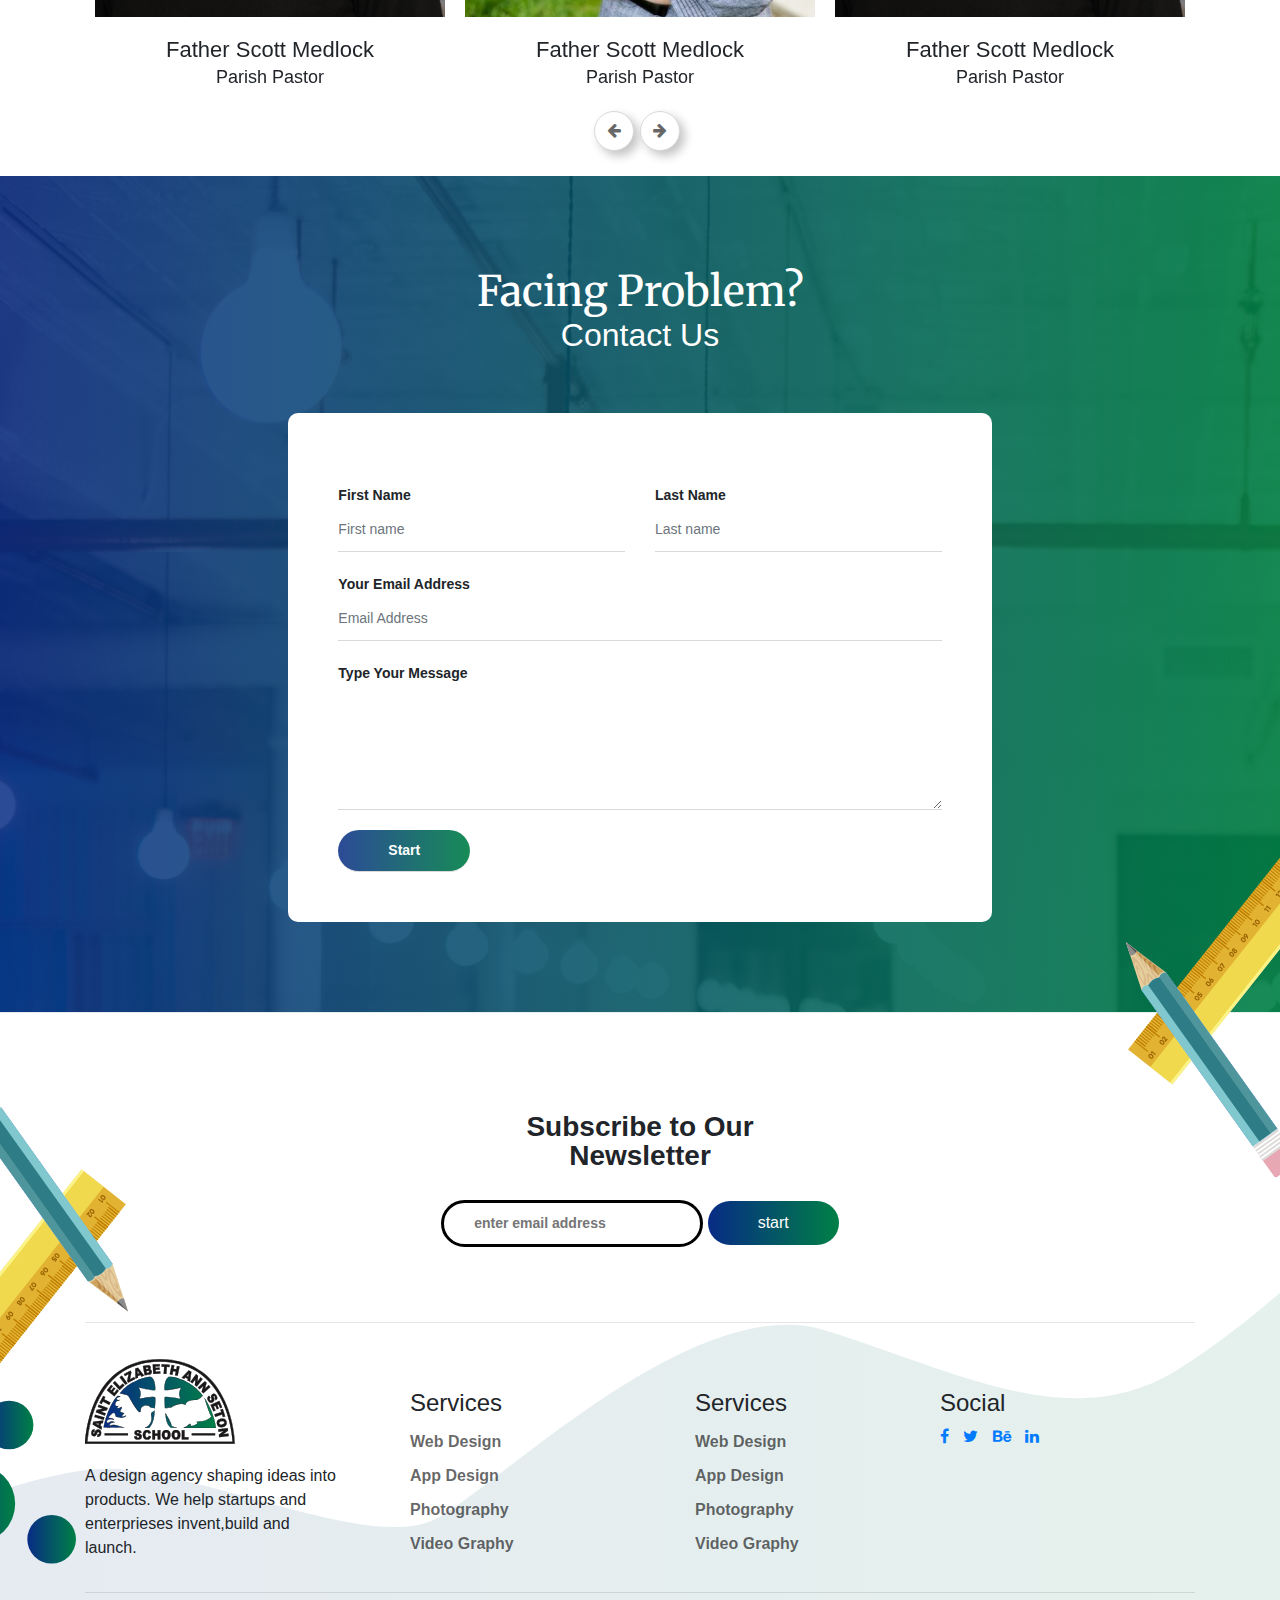
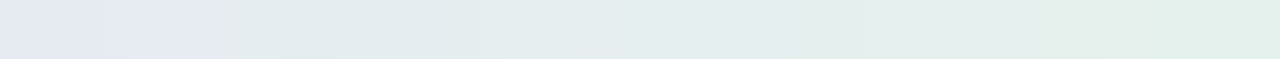
==== commit e1015e17: "changes about page" ====
--- a/index.html
+++ b/index.html
@@ -16,7 +16,7 @@
 
 <body>
     <div class="hero-main" style="background-image:url(images/bg-hero-vector.svg)">
-        <header id="main">
+        <header id="main" >
             <div class="container">
                 <div class="row align-items-center">
                     <div class="col-xl-3">
@@ -102,7 +102,6 @@
                         <div class="quick-link-single" style="background-image:url(images/image-2.jpg);"><div class="overlay"><p>Admission Process</p></div></div>
                         <div class="quick-link-single" style="background-image:url(images/image-3.jpg);"><div class="overlay"><p>Admission Process</p></div></div>
                         <div class="quick-link-single" style="background-image:url(images/image-1.png);"><div class="overlay"><p>Admission Process</p></div></div>
-                        <div class="quick-link-single" style="background-image:url(images/image-1.png);"><div class="overlay"><p>Admission Process</p></div></div>
                     </div>
                     <div class="social-media-icons">
                         
@@ -295,7 +294,6 @@
         <img src="images/logo.svg" alt="">
                     <p>Founded in 1980, Saint Elizabeth Ann Seton School is a private parish school with approximately 165 students in Pre-Kindergarten through 6th grade. As an active ministry of Saint Elizabeth Ann Seton Parish, the Archdiocese of Anchorage, and the Catholic Church, we work to impart and promote our faith to future generations.<br>
                         Parents work in partnership with the parish and school to create a faith community that inspires its members to live as Jesus lived.  By integrating the faith, knowledge, and values Saint Elizabeth’s students are encouraged to think critically, discover a love of learning, live the Gospel message, reach out to others in service, further social justice, and deepen their relationship with God.<br>                        
-                        “As a result of our strong curriculum and focus on teaching the basics, SEAS students continually test well above the national average in all core subjects. Tests show that our students outperform national scores by an average of 80 percent!”
                         
                         </p>
                         <button class="seas-gradient-btn">About Us</button>
--- a/css/style.css
+++ b/css/style.css
@@ -94,6 +94,54 @@
     color: #fff;
     transition: all .2s ease-in;
 }
+/** Secondary Header for Other Pages **/
+header#secondary {
+    border-bottom: 1px solid #d9d9d9;
+    box-shadow: -4px -1px 10px #0000000a;
+    padding-top: 10px;
+    background-size: cover;
+    background-position: top;
+    position: relative;
+    z-index: 2;
+}
+
+header#secondary ul.navigation {
+    list-style: none;
+    padding: 0;
+    margin: 0;
+    float: right;
+}
+
+header#secondary ul.navigation li {
+    display: inline-block;
+}
+
+header#secondary .logo img {
+    max-width: 135px;
+    margin: 0 0 10px 0;
+}
+
+ul.navigation li {
+    padding: 10px 15px;
+}
+
+header#secondary ul.navigation li {
+    font-weight: 600;
+    position: relative;
+}
+
+header#secondary ul.navigation li a {
+    color: #000;
+    text-transform: uppercase;
+    text-decoration: none;
+}
+
+header#secondary ul.navigation li::after {content: "";width: 0;height: 2px;position: absolute;background: linear-gradient(to right, #053f76, #026c56);left: 25%;top: 85%;}
+
+header#secondary ul.navigation li:hover::after {
+    width: 50%;
+    transition: all .3s ease-in;
+}
 /** Hero Section **/ 
 .hero-section {
     height: 840px;
@@ -102,6 +150,8 @@
     display: table;
     width: 100%;
     height: 100%;
+    position: relative;
+    z-index: 2;
 }
 
 .hero-table-cell {
@@ -132,6 +182,37 @@
     letter-spacing: 0px;
 }
 
+/** Hero Secondary **/
+.hero-area {
+    height: 235px;
+    border-bottom: 1px solid #d9d9d9;
+    background: #eaeaea;
+}
+.hero-bg {
+    background-position: center;
+    background-size: cover;
+    height: 100%;
+    position: relative;
+}
+
+.hero-bg::after {content: "";background: linear-gradient(to right,#05437385,#01794b);position: absolute;left: 0;right: 0;width: 100%;height: 100%;top: 0;z-index: 1;}
+.hero-bg h3 {
+    color: #fff;
+    font-size: 42px;
+    font-family: 'Merriweather';
+}
+
+ul.breadcrumb {
+    background: none;
+    text-align: center;
+    color: #d9d9d9;
+    justify-content: center;
+}
+ul.breadcrumb li a {
+    color: #fff;
+    margin: 0px 10px;
+}
+/** End Hero Secondary **/
 ul.list-features li {
     font-size: 28px;
     color: #035565;
@@ -156,7 +237,7 @@
 
 .quick-links-box {
     display: grid;
-    grid-template-columns: repeat(5,1fr);
+    grid-template-columns: repeat(4,1fr);
     grid-gap: 10px;
     margin-top: 45px;
     margin-left: 12px;
@@ -164,8 +245,8 @@
 }
 
 .quick-link-single {
-    height: 130px;
-    width: 130px;
+    height: 160px;
+    width: 100%;
     border-radius: 15px;
     background-position: center;
     background-size: cover!important;
@@ -642,4 +723,40 @@
 footer img#wcu-pencil-2 {
     width: 20%;
     left: 88%;
-}+}
+
+/** Abou Page **/
+div#about-content {
+    margin-top: 50px;
+}
+
+div#about-content h4 {
+    font-size: 32px;
+    font-weight: 600;
+}
+
+div#about-content p {
+    letter-spacing: 0px;
+    line-height: 25px;
+}
+
+.about-image {
+    height: 400px;
+    background-position: center;
+    background-size: cover;
+    background-repeat: no-repeat;
+}
+
+div#about-content p::first-letter {
+    font-size: 52px;
+    letter-spacing: -5px;
+    font-family: 'Merriweather';
+}
+
+div#about-content i {
+    font-weight: 600;
+}
+
+.cta {
+    text-align: center;
+}
--- a/css/responsive.css
+++ b/css/responsive.css
@@ -16,7 +16,7 @@
         z-index: 1;
     }
     
-    header{
+    header#main{
         z-index: 33;
     }
 
